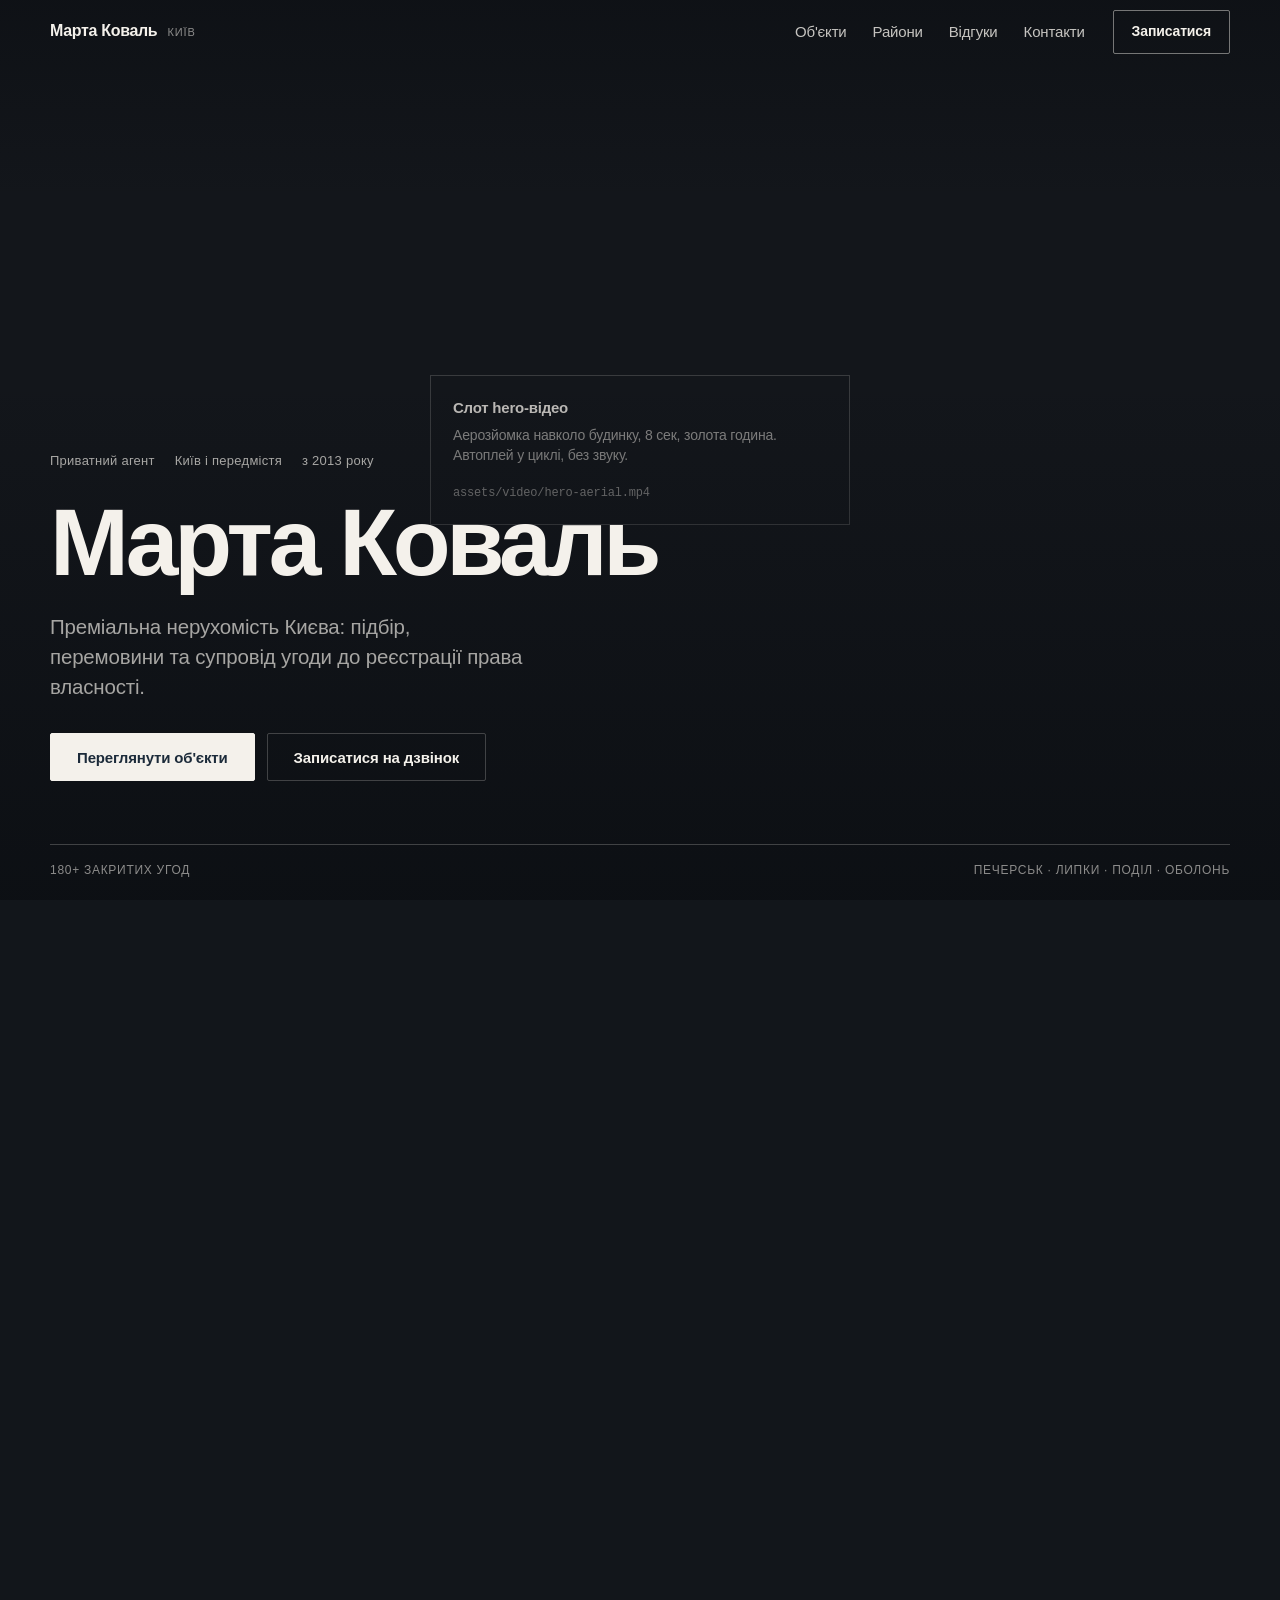
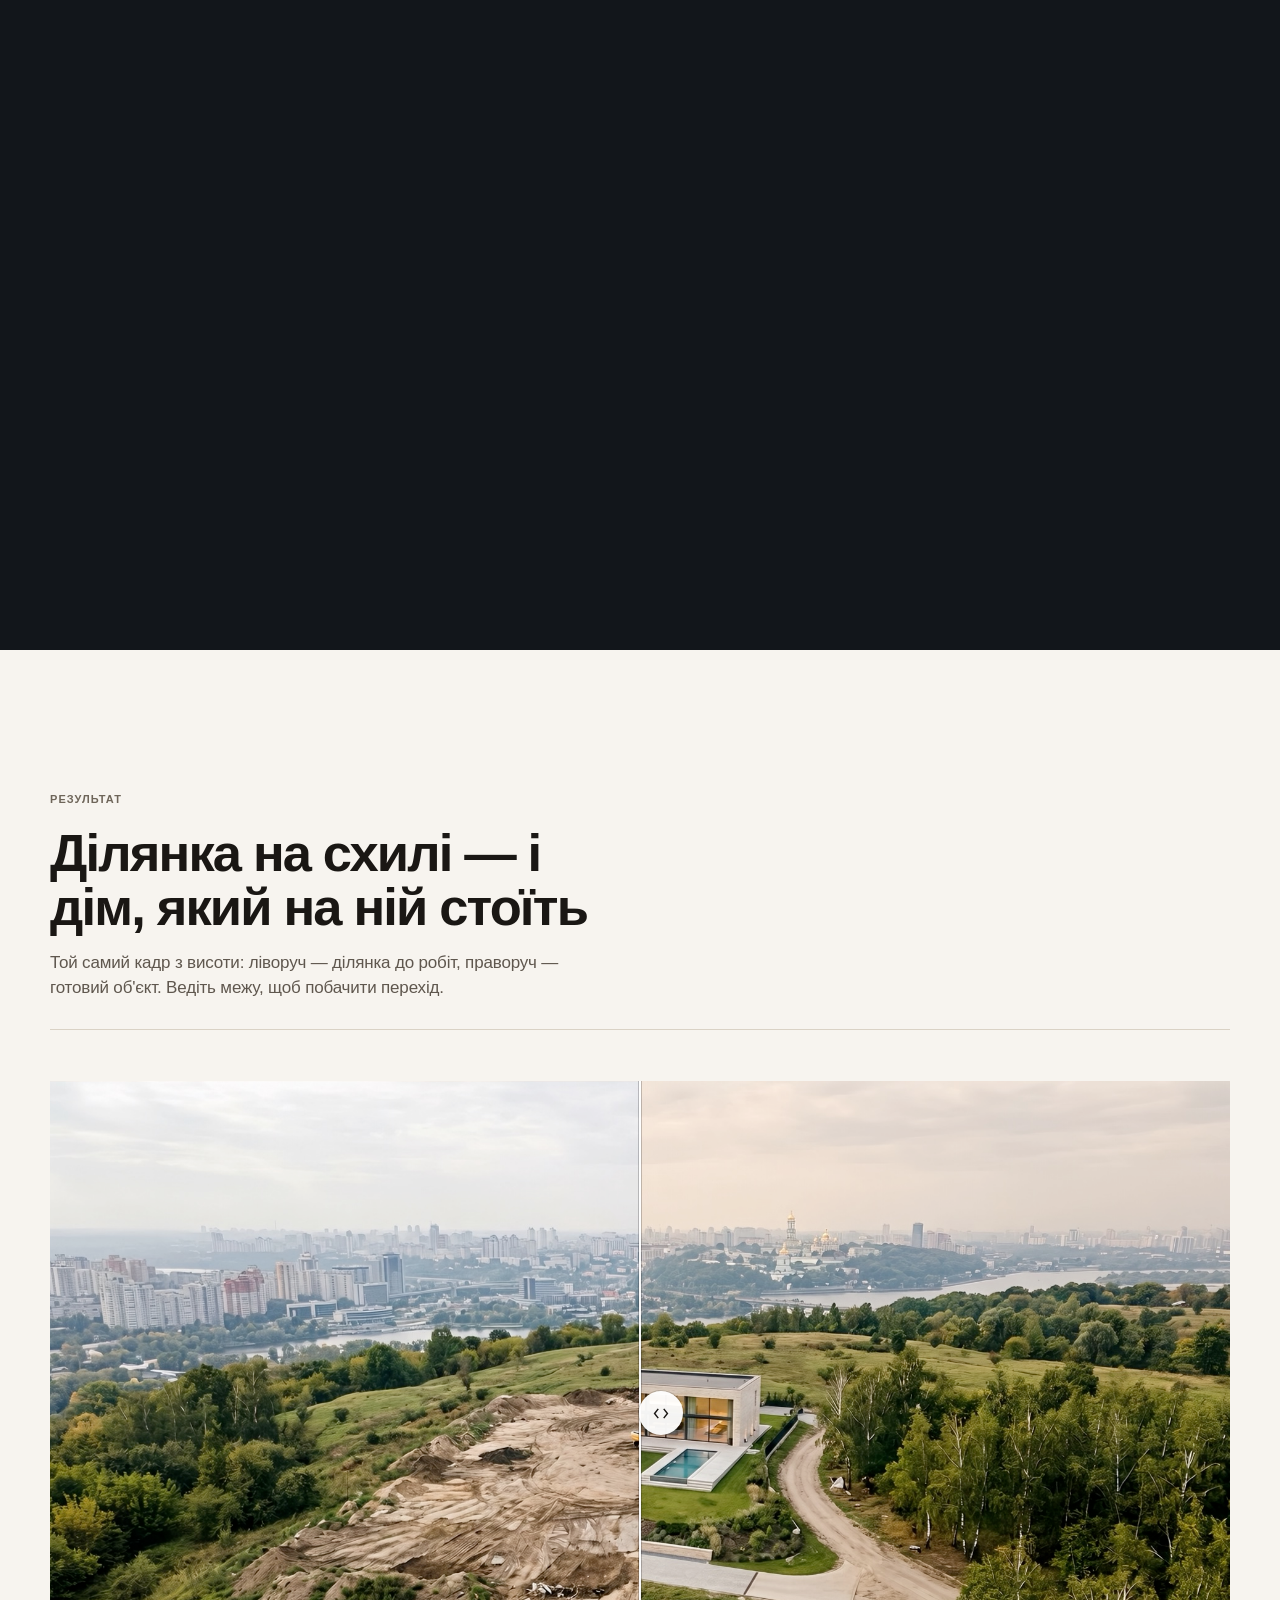
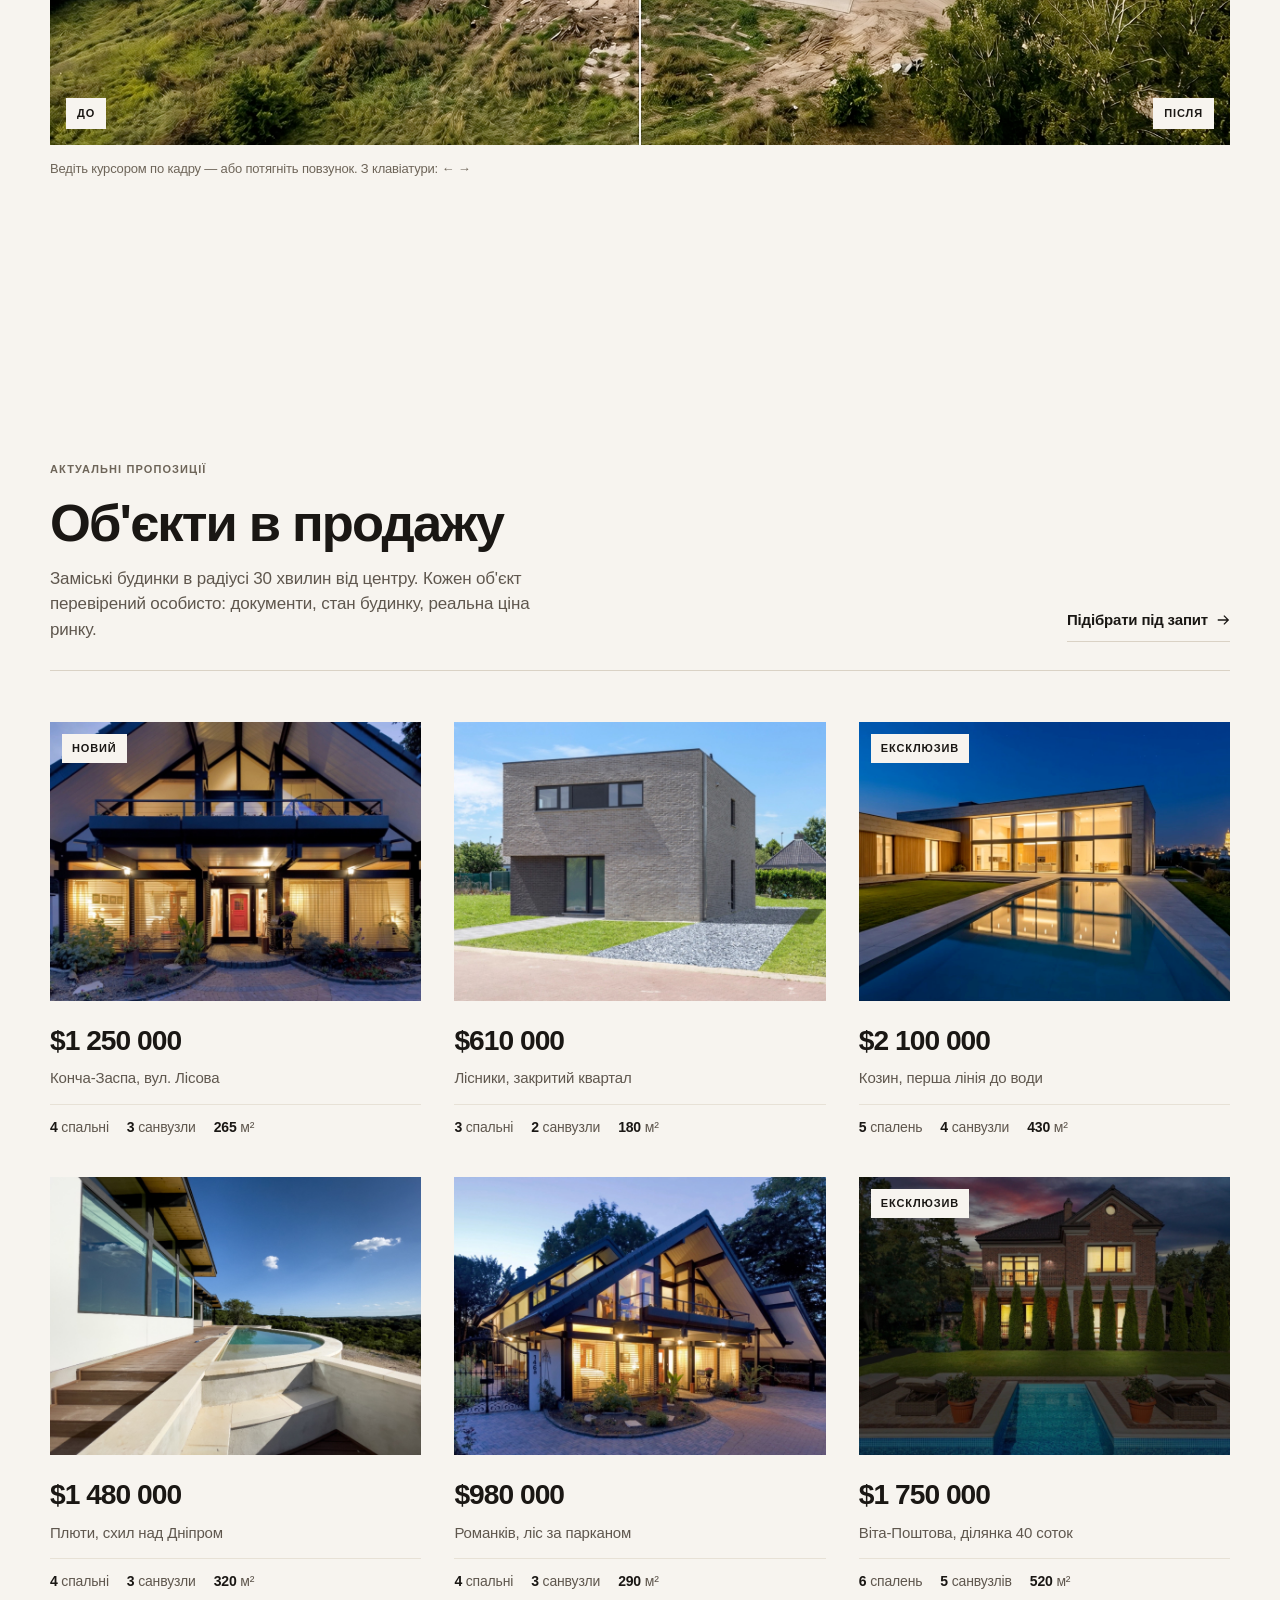
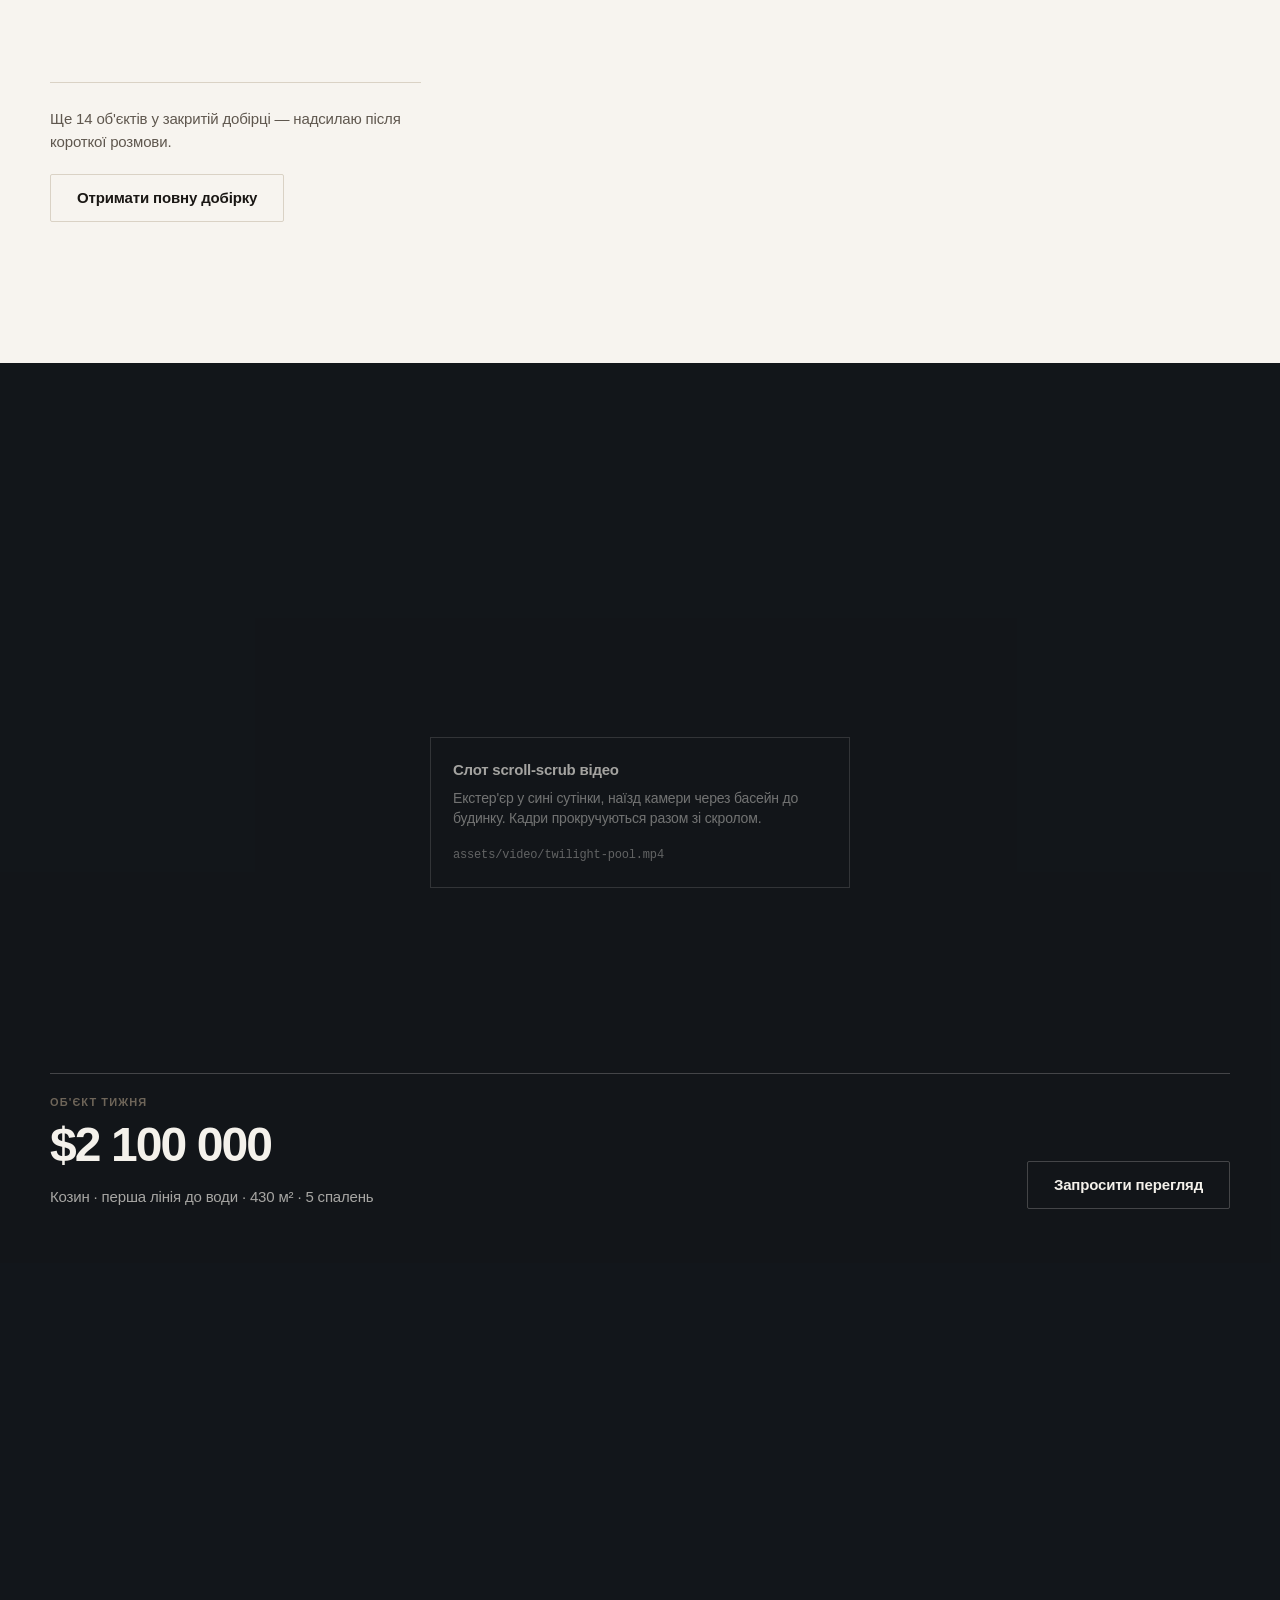
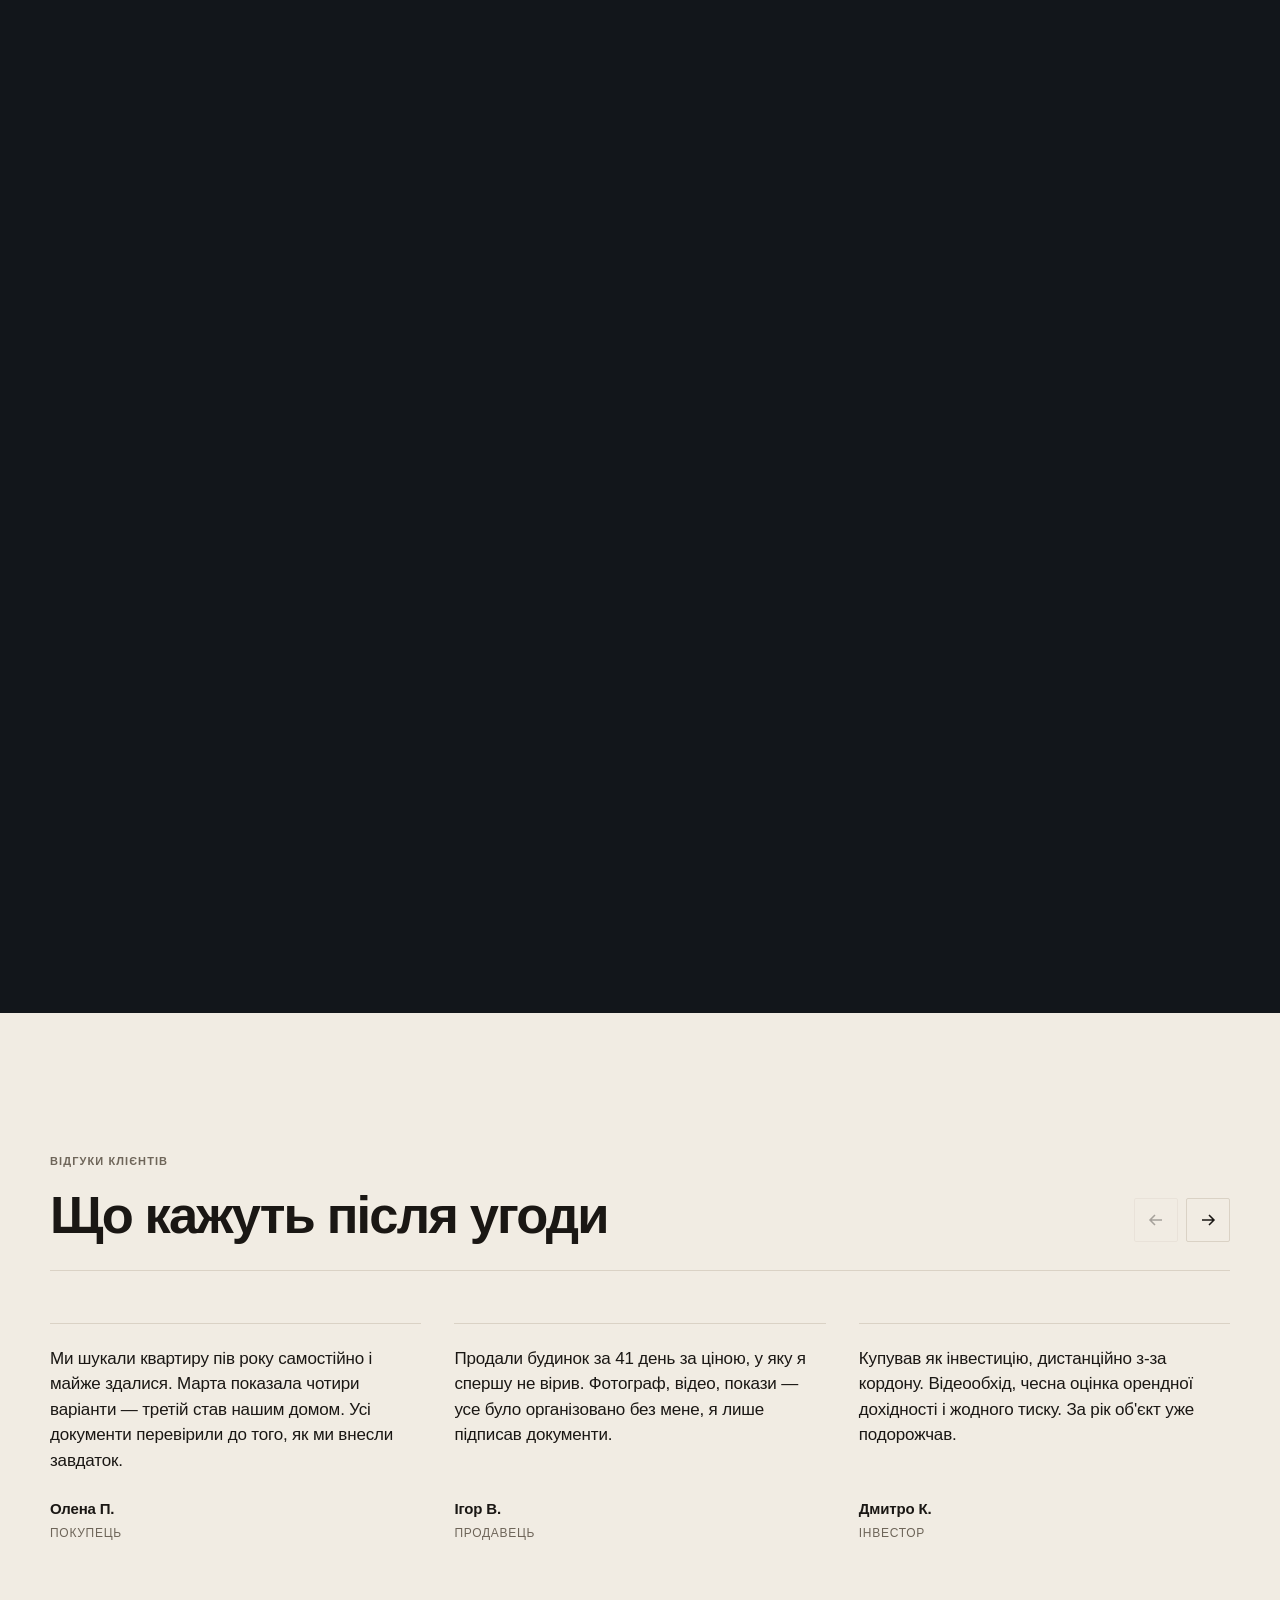
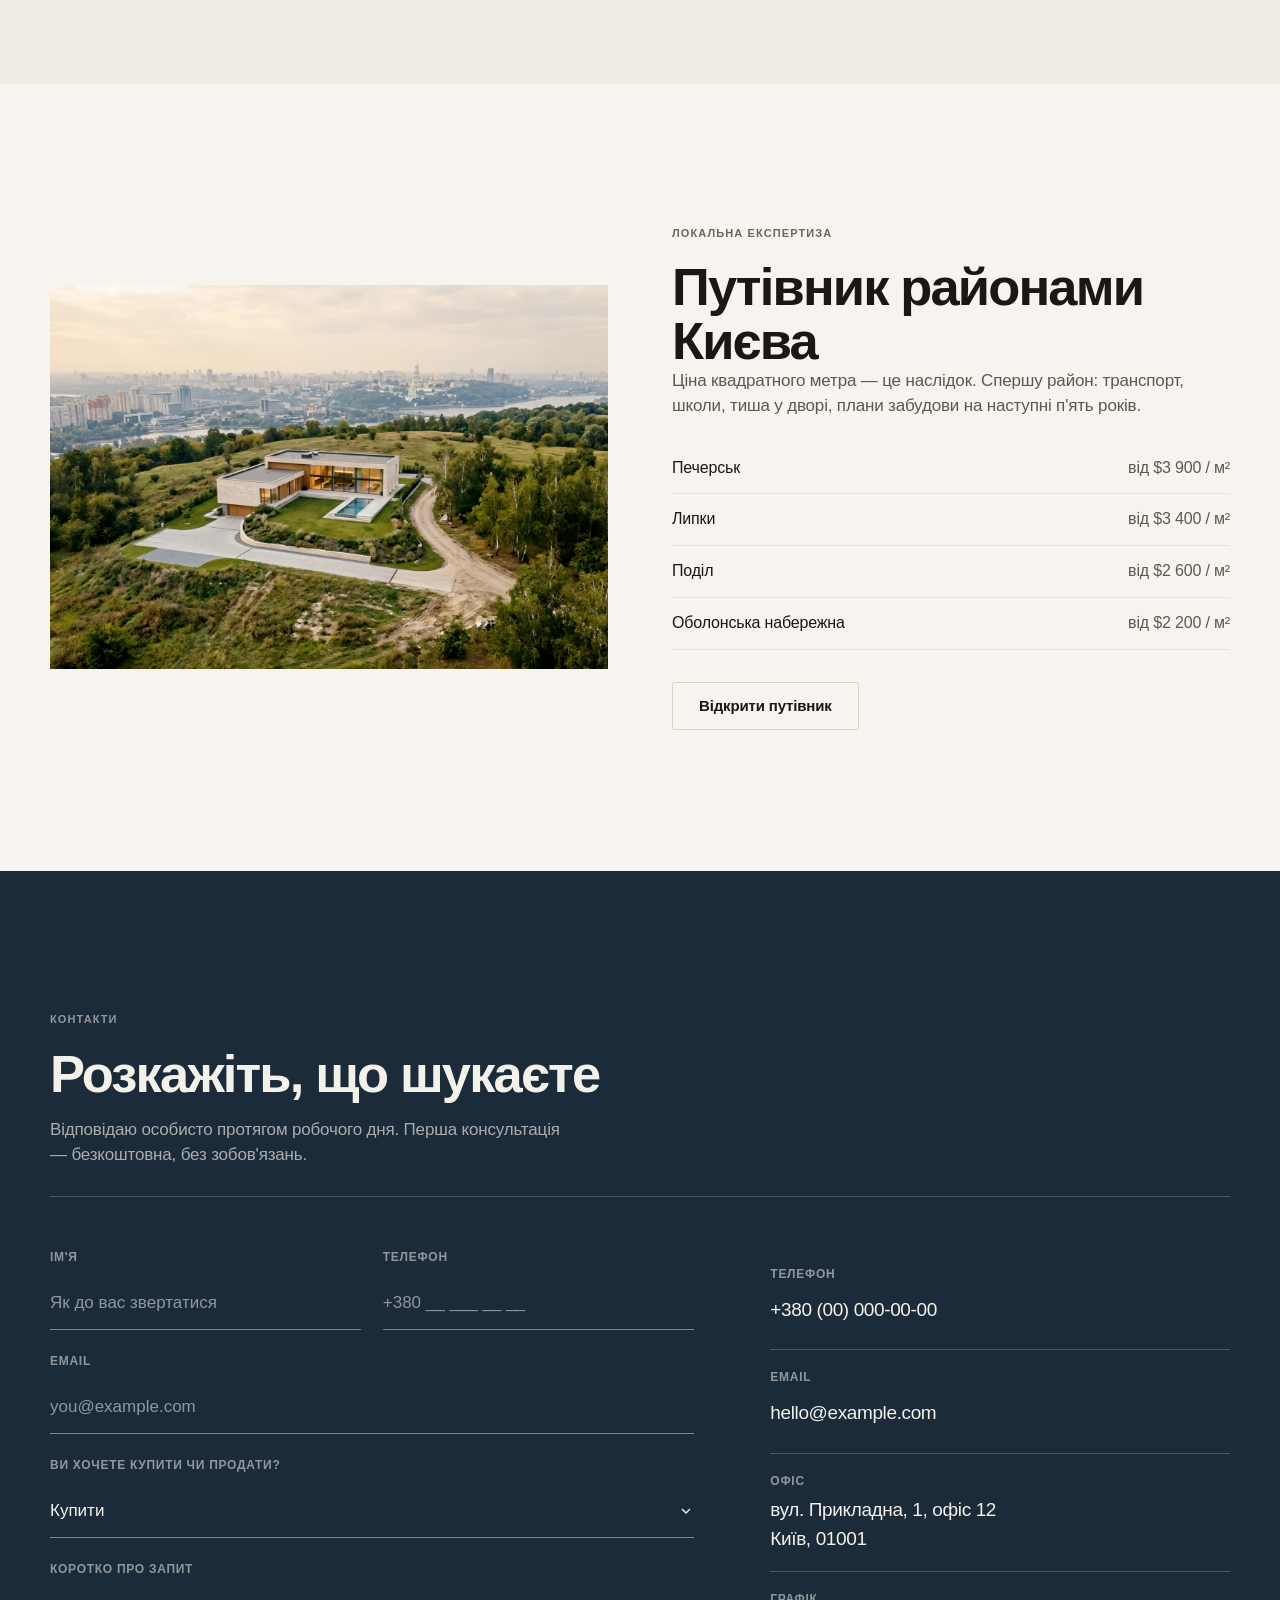
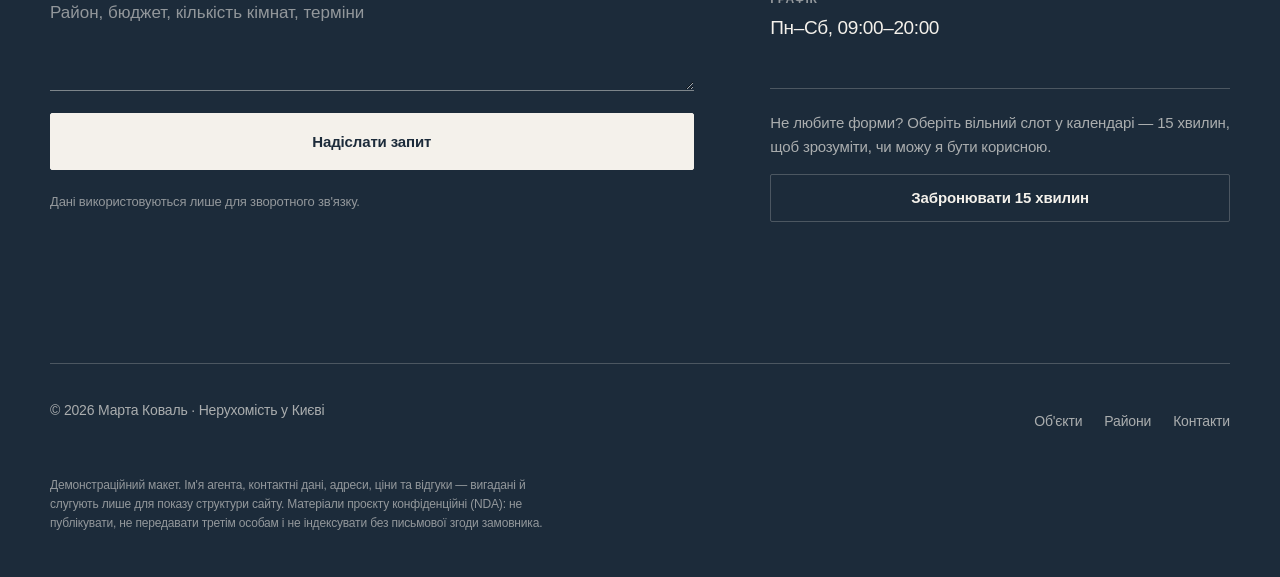
==== index.html @ c495acb0 "Сайт агента нерухомості: статика за плейбуком, українською - hero і секція об'єктів у режимі scroll " ====
<!DOCTYPE html>
<html lang="uk">
<head>
<meta charset="utf-8">
<meta name="viewport" content="width=device-width,initial-scale=1">
<!-- NDA: макет закритий від індексації до релізу -->
<meta name="robots" content="noindex,nofollow">
<title>Марта Коваль — преміальна нерухомість у Києві</title>
<meta name="description" content="Персональний агент з преміальної нерухомості в Києві: підбір квартир і будинків, супровід угоди під ключ, продаж об'єктів за ринковою ціною. Безкоштовна 15-хвилинна консультація.">
<meta property="og:title" content="Марта Коваль — преміальна нерухомість у Києві">
<meta property="og:description" content="Підбір, продаж і супровід угод з преміальною нерухомістю в Києві.">
<meta property="og:type" content="website">
<link rel="icon" href="data:image/svg+xml,%3Csvg xmlns='http://www.w3.org/2000/svg' viewBox='0 0 32 32'%3E%3Crect width='32' height='32' fill='%231C2B3A'/%3E%3Cpath d='M7 17.5 16 9l9 8.5V24h-6v-5h-6v5H7z' fill='%23F7F4EF'/%3E%3C/svg%3E">
<link rel="stylesheet" href="css/style.css?v=7">
</head>
<body>

<!-- ================= НАВІГАЦІЯ ================= -->
<header class="nav" id="nav">
  <div class="nav__inner">
    <a class="nav__brand" href="#top">Марта Коваль <span>Київ</span></a>
    <nav aria-label="Основна навігація">
      <ul class="nav__links">
        <li><a href="#listings">Об'єкти</a></li>
        <li><a href="neighborhoods.html">Райони</a></li>
        <li><a href="#testimonials">Відгуки</a></li>
        <li><a href="#contact">Контакти</a></li>
      </ul>
    </nav>
    <a class="btn" href="#contact">Записатися</a>
    <button class="nav__burger" id="burger" aria-label="Відкрити меню" aria-expanded="false">
      <svg viewBox="0 0 24 24" aria-hidden="true"><path d="M3 7h18M3 12h18M3 17h18"/></svg>
    </button>
  </div>
</header>

<!-- ================= HERO ================= -->
<section class="hero scrub" id="top" data-scrub style="height:250vh">
 <div class="hero__sticky">
  <div class="hero__media" data-video-slot>
    <video muted playsinline preload="auto" data-scrub-video poster="assets/img/hero-poster.jpg">
      <source src="assets/video/hero-aerial.mp4" type="video/mp4">
    </video>
    <!-- заглушка зникає автоматично, щойно з'явиться файл відео -->
    <div class="media-slot media-slot--dark" data-slot-fallback>
      <div class="media-slot__label">
        <b>Слот hero-відео</b>
        <p>Аерозйомка навколо будинку, 8 сек, золота година. Автоплей у циклі, без звуку.</p>
        <code>assets/video/hero-aerial.mp4</code>
      </div>
    </div>
  </div>
  <div class="hero__scrim"></div>

  <div class="hero__inner">
    <p class="hero__meta reveal"><span>Приватний агент</span><span>Київ і передмістя</span><span>з 2013 року</span></p>
    <h1 class="reveal" data-d="1">Марта Коваль</h1>
    <p class="hero__tagline reveal" data-d="2">Преміальна нерухомість Києва: підбір, перемовини та супровід угоди до реєстрації права власності.</p>
    <div class="hero__cta reveal" data-d="3">
      <a class="btn btn--light" href="#listings">Переглянути об'єкти</a>
      <a class="btn btn--onDark" href="#contact">Записатися на дзвінок</a>
    </div>
  </div>
  <div class="hero__rule"><span>180+ закритих угод</span><span>Печерськ · Липки · Поділ · Оболонь</span></div>
  <div class="scrub__progress" data-scrub-progress></div>
 </div>
</section>

<!-- ================= ДО / ПІСЛЯ (wipe) ================= -->
<section class="section" id="result">
  <div class="wrap">
    <div class="head">
      <div class="head__text">
        <p class="label reveal">Результат</p>
        <h2 class="reveal" data-d="1">Ділянка на схилі — і дім, який на ній стоїть</h2>
        <p class="lead reveal" data-d="2">Той самий кадр з висоти: ліворуч — ділянка до робіт, праворуч — готовий об'єкт. Ведіть межу, щоб побачити перехід.</p>
      </div>
    </div>

    <figure class="wipe reveal" data-wipe>
      <img class="wipe__img" src="assets/img/plot-after.jpg" alt="Готовий будинок з басейном на тій самій ділянці">
      <div class="wipe__before">
        <img class="wipe__img" src="assets/img/plot-before.jpg" alt="Ділянка на схилі до початку будівництва: зрізаний ґрунт і техніка">
      </div>
      <div class="wipe__handle" data-wipe-handle role="slider" tabindex="0"
           aria-label="Порівняння: ділянка до будівництва і готовий будинок"
           aria-valuemin="0" aria-valuemax="100" aria-valuenow="50" aria-valuetext="50% — половина кадру «до»">
        <span class="wipe__grip" aria-hidden="true">
          <svg viewBox="0 0 24 16" aria-hidden="true"><path d="M9 3 5 8l4 5M15 3l4 5-4 5"/></svg>
        </span>
      </div>
      <figcaption class="wipe__tags">
        <span class="wipe__tag">До</span>
        <span class="wipe__tag">Після</span>
      </figcaption>
    </figure>
    <p class="wipe__hint reveal">Ведіть курсором по кадру — або потягніть повзунок. З клавіатури: ← →</p>
  </div>
</section>

<!-- ================= ОБ'ЄКТИ ================= -->
<section class="section" id="listings">
  <div class="wrap">
    <div class="head">
      <div class="head__text">
        <p class="label reveal">Актуальні пропозиції</p>
        <h2 class="reveal" data-d="1">Об'єкти в продажу</h2>
        <p class="lead reveal" data-d="2">Заміські будинки в радіусі 30 хвилин від центру. Кожен об'єкт перевірений особисто: документи, стан будинку, реальна ціна ринку.</p>
      </div>
      <a class="link reveal" data-d="3" href="#contact">Підібрати під запит
        <svg viewBox="0 0 16 16" aria-hidden="true"><path d="M2 8h12M9 3l5 5-5 5"/></svg>
      </a>
    </div>

    <div class="listings">
      <article class="listing reveal">
        <div class="listing__media ph" data-ph="Фото об'єкта">
          <span class="listing__tag">Новий</span>
          <img src="assets/img/listing-1.jpg" alt="Каркасний будинок із панорамним склінням у Кончі-Заспі" loading="lazy">
        </div>
        <p class="listing__price num">$1 250 000</p>
        <p class="listing__addr">Конча-Заспа, вул. Лісова</p>
        <p class="listing__specs num"><span><b>4</b> спальні</span><span><b>3</b> санвузли</span><span><b>265</b> м²</span></p>
      </article>

      <article class="listing reveal" data-d="1">
        <div class="listing__media ph" data-ph="Фото об'єкта">
          
          <img src="assets/img/listing-2.jpg" alt="Мінімалістичний цегляний будинок у Лісниках" loading="lazy">
        </div>
        <p class="listing__price num">$610 000</p>
        <p class="listing__addr">Лісники, закритий квартал</p>
        <p class="listing__specs num"><span><b>3</b> спальні</span><span><b>2</b> санвузли</span><span><b>180</b> м²</span></p>
      </article>

      <article class="listing reveal" data-d="2">
        <div class="listing__media ph" data-ph="Фото об'єкта">
          <span class="listing__tag">Ексклюзив</span>
          <img src="assets/img/listing-3.jpg" alt="Будинок з басейном у сині сутінки, Козин" loading="lazy">
        </div>
        <p class="listing__price num">$2 100 000</p>
        <p class="listing__addr">Козин, перша лінія до води</p>
        <p class="listing__specs num"><span><b>5</b> спалень</span><span><b>4</b> санвузли</span><span><b>430</b> м²</span></p>
      </article>

      <article class="listing reveal">
        <div class="listing__media ph" data-ph="Фото об'єкта">
          
          <img src="assets/img/listing-4.jpg" alt="Тераса з басейном і видом на долину, Плюти" loading="lazy">
        </div>
        <p class="listing__price num">$1 480 000</p>
        <p class="listing__addr">Плюти, схил над Дніпром</p>
        <p class="listing__specs num"><span><b>4</b> спальні</span><span><b>3</b> санвузли</span><span><b>320</b> м²</span></p>
      </article>

      <article class="listing reveal" data-d="1">
        <div class="listing__media ph" data-ph="Фото об'єкта">
          
          <img src="assets/img/listing-5.jpg" alt="Будинок із скляним фронтоном увечері, Романків" loading="lazy">
        </div>
        <p class="listing__price num">$980 000</p>
        <p class="listing__addr">Романків, ліс за парканом</p>
        <p class="listing__specs num"><span><b>4</b> спальні</span><span><b>3</b> санвузли</span><span><b>290</b> м²</span></p>
      </article>

      <article class="listing reveal" data-d="2">
        <div class="listing__media ph" data-ph="Фото об'єкта">
          <span class="listing__tag">Ексклюзив</span>
          <img src="assets/img/listing-6.jpg" alt="Цегляний будинок з басейном у сутінках, Віта-Поштова" loading="lazy">
        </div>
        <p class="listing__price num">$1 750 000</p>
        <p class="listing__addr">Віта-Поштова, ділянка 40 соток</p>
        <p class="listing__specs num"><span><b>6</b> спалень</span><span><b>5</b> санвузлів</span><span><b>520</b> м²</span></p>
      </article>

    <div class="listings__foot reveal">
      <p>Ще 14 об'єктів у закритій добірці — надсилаю після короткої розмови.</p>
      <a class="btn btn--outline" href="#contact">Отримати повну добірку</a>
    </div>
  </div>
</section>

<!-- ================= SCROLL SCRUB: ОБ'ЄКТ ================= -->
<section class="scrub" data-scrub style="height:250vh" aria-label="Об'єкт тижня">
  <div class="scrub__sticky">
    <div data-video-slot style="position:absolute;inset:0">
      <video muted playsinline preload="auto" data-scrub-video>
        <source src="assets/video/twilight-pool.mp4" type="video/mp4">
      </video>
      <div class="media-slot media-slot--dark" data-slot-fallback>
        <div class="media-slot__label">
          <b>Слот scroll-scrub відео</b>
          <p>Екстер'єр у сині сутінки, наїзд камери через басейн до будинку. Кадри прокручуються разом зі скролом.</p>
          <code>assets/video/twilight-pool.mp4</code>
        </div>
      </div>
    </div>
    <div class="scrub__scrim"></div>
    <div class="scrub__caption">
      <div class="scrub__caption-inner">
        <div>
          <p class="label" style="margin-bottom:10px">Об'єкт тижня</p>
          <p class="scrub__price num">$2 100 000</p>
          <p class="scrub__addr num">Козин · перша лінія до води · 430 м² · 5 спалень</p>
        </div>
        <a class="btn btn--onDark" href="#contact">Запросити перегляд</a>
      </div>
    </div>
    <div class="scrub__progress" data-scrub-progress></div>
  </div>
</section>

<!-- ================= ВІДГУКИ ================= -->
<section class="section section--alt" id="testimonials">
  <div class="wrap">
    <div class="head">
      <div class="head__text">
        <p class="label reveal">Відгуки клієнтів</p>
        <h2 class="reveal" data-d="1">Що кажуть після угоди</h2>
      </div>
      <div class="tst__nav reveal" data-d="2">
        <button class="arrow" data-tst="prev" aria-label="Попередні відгуки">
          <svg viewBox="0 0 16 16" aria-hidden="true"><path d="M14 8H2M7 3 2 8l5 5"/></svg>
        </button>
        <button class="arrow" data-tst="next" aria-label="Наступні відгуки">
          <svg viewBox="0 0 16 16" aria-hidden="true"><path d="M2 8h12M9 3l5 5-5 5"/></svg>
        </button>
      </div>
    </div>

    <div class="tst__track" id="tstTrack">
      <article class="tst__card">
        <p class="tst__text">Ми шукали квартиру пів року самостійно і майже здалися. Марта показала чотири варіанти — третій став нашим домом. Усі документи перевірили до того, як ми внесли завдаток.</p>
        <p class="tst__who"><b>Олена П.</b><span>Покупець</span></p>
      </article>
      <article class="tst__card">
        <p class="tst__text">Продали будинок за 41 день за ціною, у яку я спершу не вірив. Фотограф, відео, покази — усе було організовано без мене, я лише підписав документи.</p>
        <p class="tst__who"><b>Ігор В.</b><span>Продавець</span></p>
      </article>
      <article class="tst__card">
        <p class="tst__text">Купував як інвестицію, дистанційно з-за кордону. Відеообхід, чесна оцінка орендної дохідності і жодного тиску. За рік об'єкт уже подорожчав.</p>
        <p class="tst__who"><b>Дмитро К.</b><span>Інвестор</span></p>
      </article>
      <article class="tst__card">
        <p class="tst__text">Найцінніше — це відмови. Нас двічі відмовляли від об'єктів, на яких можна було заробити комісію. Саме тому ми привели батьків і двох друзів.</p>
        <p class="tst__who"><b>Софія та Андрій Р.</b><span>Покупці</span></p>
      </article>
      <article class="tst__card">
        <p class="tst__text">Складна угода з іпотекою і трьома власниками. Кожен крок пояснювали людською мовою, а не юридичною. Закрилися без жодного перенесення дати.</p>
        <p class="tst__who"><b>Наталія Б.</b><span>Покупець</span></p>
      </article>
    </div>
  </div>
</section>

<!-- ================= РАЙОНИ ================= -->
<section class="section" id="neighborhoods">
  <div class="wrap">
    <div class="band">
      <div class="band__media ph reveal" data-ph="Аерофото району">
        <img src="assets/img/neighborhoods.jpg" alt="Райони Києва з висоти" loading="lazy">
      </div>
      <div>
        <p class="label reveal">Локальна експертиза</p>
        <h2 class="reveal" data-d="1">Путівник районами Києва</h2>
        <p class="lead reveal" data-d="2">Ціна квадратного метра — це наслідок. Спершу район: транспорт, школи, тиша у дворі, плани забудови на наступні п'ять років.</p>
        <ul class="areas num reveal" data-d="3">
          <li>Печерськ <span>від $3 900 / м²</span></li>
          <li>Липки <span>від $3 400 / м²</span></li>
          <li>Поділ <span>від $2 600 / м²</span></li>
          <li>Оболонська набережна <span>від $2 200 / м²</span></li>
        </ul>
        <a class="btn btn--outline reveal" href="neighborhoods.html">Відкрити путівник</a>
      </div>
    </div>
  </div>
</section>

<!-- ================= КОНТАКТИ ================= -->
<section class="section section--dark" id="contact">
  <div class="wrap">
    <div class="head">
      <div class="head__text">
        <p class="label reveal">Контакти</p>
        <h2 class="reveal" data-d="1">Розкажіть, що шукаєте</h2>
        <p class="lead reveal" data-d="2">Відповідаю особисто протягом робочого дня. Перша консультація — безкоштовна, без зобов'язань.</p>
      </div>
    </div>

    <div class="contact">
      <form class="form reveal" id="contactForm" novalidate>
        <div class="form__row">
          <div class="field">
            <label for="name">Ім'я</label>
            <input id="name" name="name" type="text" autocomplete="name" placeholder="Як до вас звертатися" required>
          </div>
          <div class="field">
            <label for="phone">Телефон</label>
            <input id="phone" name="phone" type="tel" inputmode="tel" autocomplete="tel" placeholder="+380 __ ___ __ __" required>
          </div>
        </div>
        <div class="field">
          <label for="email">Email</label>
          <input id="email" name="email" type="email" inputmode="email" autocomplete="email" placeholder="you@example.com" required>
        </div>
        <div class="field">
          <label for="intent">Ви хочете купити чи продати?</label>
          <select id="intent" name="intent">
            <option>Купити</option>
            <option>Продати</option>
            <option>Орендувати</option>
            <option>Інвестувати</option>
            <option>Поки що просто консультація</option>
          </select>
        </div>
        <div class="field">
          <label for="msg">Коротко про запит</label>
          <textarea id="msg" name="msg" placeholder="Район, бюджет, кількість кімнат, терміни"></textarea>
        </div>
        <button class="btn btn--light btn--wide" type="submit">Надіслати запит</button>
        <p class="form__note">Дані використовуються лише для зворотного зв'язку.</p>
        <p class="form__ok" id="formOk" role="status">Дякую, запит отримано. Зв'яжуся з вами найближчим часом.</p>
      </form>

      <div class="reveal" data-d="1">
        <dl class="details">
          <div class="detail"><dt>Телефон</dt><dd class="num"><a href="tel:+380000000000">+380 (00) 000-00-00</a></dd></div>
          <div class="detail"><dt>Email</dt><dd><a href="mailto:hello@example.com">hello@example.com</a></dd></div>
          <div class="detail"><dt>Офіс</dt><dd>вул. Прикладна, 1, офіс 12<br>Київ, 01001</dd></div>
          <div class="detail"><dt>Графік</dt><dd class="num">Пн–Сб, 09:00–20:00</dd></div>
        </dl>
        <div class="booking">
          <p>Не любите форми? Оберіть вільний слот у календарі — 15 хвилин, щоб зрозуміти, чи можу я бути корисною.</p>
          <a class="btn btn--onDark btn--wide" href="#" data-calendly>Забронювати 15 хвилин</a>
        </div>
      </div>
    </div>
  </div>
</section>

<!-- ================= ФУТЕР ================= -->
<footer class="footer">
  <div class="wrap">
    <div class="footer__top">
      <p class="num" style="margin:0">© <span id="year">2026</span> Марта Коваль · Нерухомість у Києві</p>
      <nav aria-label="Футер">
        <a href="#listings">Об'єкти</a>
        <a href="neighborhoods.html">Райони</a>
          <a href="#contact">Контакти</a>
      </nav>
    </div>
    <p class="footer__nda">Демонстраційний макет. Ім'я агента, контактні дані, адреси, ціни та відгуки — вигадані й слугують лише для показу структури сайту. Матеріали проєкту конфіденційні (NDA): не публікувати, не передавати третім особам і не індексувати без письмової згоди замовника.</p>
  </div>
</footer>

<script src="js/main.js?v=7"></script>
</body>
</html>
---- css/style.css ----
/* ============================================================
   Real Estate — редакційний мінімалізм
   Системна типографіка Apple (SF), пласкі поверхні,
   волосяні лінії замість карток-із-тінями.
   ============================================================ */

:root{
  /* поверхні */
  --bg:#F7F4EF;
  --bg-alt:#F1ECE3;
  --ink:#1A1714;
  --ink-2:#5F574E;
  --ink-3:#6E6559;
  --accent:#1C2B3A;
  --line:#DAD2C5;
  --line-soft:#E7E1D6;
  --on-dark:#F4F1EB;
  --on-dark-2:rgba(244,241,235,.66);
  --on-dark-3:rgba(244,241,235,.55);
  --line-dark:rgba(244,241,235,.22);
  --line-field:rgba(244,241,235,.45);

  /* типографіка — системні шрифти iOS/macOS */
  --sans:-apple-system,BlinkMacSystemFont,"SF Pro Display","SF Pro Text","Helvetica Neue",Helvetica,Arial,sans-serif;
  --mono:ui-monospace,SFMono-Regular,"SF Mono",Menlo,monospace;

  /* ритм */
  --gutter:24px;
  --wrap:1180px;
  --nav-h:64px;
  --sp-section:clamp(88px,11vw,144px);
  --ease:cubic-bezier(.2,.6,.2,1);
}

*,*::before,*::after{box-sizing:border-box}
html{-webkit-text-size-adjust:100%}
body{
  margin:0;
  background:var(--bg);
  color:var(--ink);
  font-family:var(--sans);
  font-size:17px;
  line-height:1.55;
  letter-spacing:-.01em;
  -webkit-font-smoothing:antialiased;
  overflow-x:hidden;
}
img{max-width:100%;display:block}
a{color:inherit;text-decoration:none}
button{font:inherit;color:inherit}
:focus-visible{outline:2px solid currentColor;outline-offset:3px}

h1,h2,h3,h4{margin:0;font-weight:640;letter-spacing:-.035em;line-height:1.03}
h1{font-size:clamp(44px,7.4vw,104px);letter-spacing:-.045em;line-height:.98}
h2{font-size:clamp(30px,4.1vw,54px)}
h3{font-size:clamp(19px,1.6vw,22px);letter-spacing:-.02em;line-height:1.25}
h4{font-size:16px;letter-spacing:-.015em}
p{margin:0 0 16px}
p:last-child{margin-bottom:0}

.wrap{width:min(100% - var(--gutter)*2,var(--wrap));margin-inline:auto}
.section{padding:var(--sp-section) 0}
.section--alt{background:var(--bg-alt)}
.section--dark{background:var(--accent);color:var(--on-dark)}

.label{
  font-size:11px;font-weight:600;letter-spacing:.1em;text-transform:uppercase;
  color:var(--ink-3);margin:0 0 18px;
}
.section--dark .label,.on-dark .label{color:var(--on-dark-3)}
.lead{font-size:clamp(17px,1.3vw,19px);line-height:1.5;color:var(--ink-2);max-width:56ch}
.section--dark .lead{color:var(--on-dark-2)}
.num{font-variant-numeric:tabular-nums}

/* шапка секції: заголовок ліворуч, дія праворуч, знизу волосяна лінія */
.head{
  display:flex;justify-content:space-between;align-items:flex-end;gap:32px;flex-wrap:wrap;
  padding-bottom:28px;border-bottom:1px solid var(--line);
  margin-bottom:clamp(36px,4vw,56px);
}
.section--dark .head{border-color:var(--line-dark)}
.head__text{max-width:60ch}
.head h2 + .lead{margin-top:16px}

/* ---------- дії ---------- */
.btn{
  --btn-fg:var(--bg);--btn-bg:var(--ink);--btn-line:var(--ink);
  display:inline-flex;align-items:center;justify-content:center;gap:8px;
  min-height:48px;padding:0 26px;border-radius:2px;
  border:1px solid var(--btn-line);background:var(--btn-bg);color:var(--btn-fg);
  font-size:15px;font-weight:550;letter-spacing:-.01em;cursor:pointer;
  transition:background .2s var(--ease),color .2s var(--ease),border-color .2s var(--ease);
}
.btn:hover{--btn-bg:var(--accent);--btn-line:var(--accent)}
.btn--outline{--btn-bg:transparent;--btn-fg:var(--ink);--btn-line:var(--line)}
.btn--outline:hover{--btn-bg:transparent;--btn-fg:var(--ink);--btn-line:var(--ink)}
.btn--light{--btn-bg:var(--on-dark);--btn-fg:var(--accent);--btn-line:var(--on-dark)}
.btn--light:hover{--btn-bg:#fff;--btn-fg:var(--accent);--btn-line:#fff}
.btn--onDark{--btn-bg:transparent;--btn-fg:var(--on-dark);--btn-line:var(--line-dark)}
.btn--onDark:hover{--btn-bg:transparent;--btn-fg:var(--on-dark);--btn-line:var(--on-dark)}
.btn--wide{width:100%}

/* текстове посилання зі стрілкою */
.link{
  display:inline-flex;align-items:center;gap:8px;min-height:44px;
  font-size:15px;font-weight:550;
  border-bottom:1px solid var(--line);transition:border-color .2s var(--ease)
}
.link:hover{border-color:currentColor}
.link svg{width:14px;height:14px;stroke:currentColor;fill:none;stroke-width:1.5;transition:transform .2s var(--ease)}
.link:hover svg{transform:translateX(3px)}

/* ---------- навігація ---------- */
.nav{
  position:fixed;inset:0 0 auto 0;min-height:var(--nav-h);z-index:100;display:flex;align-items:center;
  color:var(--on-dark);transition:background .25s var(--ease),color .25s var(--ease),border-color .25s var(--ease);
  border-bottom:1px solid transparent;
}
.nav__inner{width:min(100% - var(--gutter)*2,var(--wrap));margin-inline:auto;display:flex;align-items:center;gap:28px}
.nav__brand{font-size:16px;font-weight:600;letter-spacing:-.02em;margin-right:auto;display:flex;align-items:baseline;gap:10px;min-height:44px;align-content:center;flex-wrap:wrap}
.nav__brand span{font-size:11px;font-weight:500;letter-spacing:.08em;text-transform:uppercase;opacity:.55}
.nav__links{display:flex;align-items:center;gap:26px;list-style:none;margin:0;padding:0;font-size:15px}
.nav__links a{display:inline-flex;align-items:center;min-height:44px;opacity:.8;transition:opacity .2s}
.nav__links a:hover,.nav__links a[aria-current]{opacity:1}
.nav .btn{min-height:44px;padding:0 18px;font-size:14px}
/* поверх відео кнопка — контурна, на світлій шапці — заливка */
.nav:not(.is-solid) .btn{--btn-bg:transparent;--btn-fg:var(--on-dark);--btn-line:rgba(244,241,235,.45)}
.nav:not(.is-solid) .btn:hover{--btn-bg:var(--on-dark);--btn-fg:var(--accent);--btn-line:var(--on-dark)}
.nav.is-solid{background:var(--bg);color:var(--ink);border-color:var(--line)}
.nav__burger{
  display:none;width:44px;height:44px;align-items:center;justify-content:center;
  background:none;border:0;cursor:pointer;margin-right:-10px;
}
.nav__burger svg{width:20px;height:20px;stroke:currentColor;stroke-width:1.5;fill:none}

/* ---------- hero ---------- */
.hero{position:relative;color:var(--on-dark);background:#12161B}
/* hero — scroll scrub: секція висока, вміст «прилипає» на висоту екрана */
.hero__sticky{
  position:sticky;top:0;height:100svh;overflow:hidden;
  display:flex;flex-direction:column;justify-content:flex-end;
}
.hero__media{position:absolute;inset:0;z-index:0}
.hero__media video{width:100%;height:100%;object-fit:cover}
.hero__scrim{
  position:absolute;inset:0;z-index:1;
  background:
    linear-gradient(180deg,rgba(10,13,17,.5) 0,rgba(10,13,17,0) 22%,rgba(10,13,17,0) 42%,rgba(10,13,17,.72) 100%),
    rgba(10,13,17,.22);
}
.hero__inner{position:relative;z-index:2;width:min(100% - var(--gutter)*2,var(--wrap));margin-inline:auto;padding-bottom:clamp(40px,7vh,72px)}
.hero h1{max-width:12ch}
.hero__meta{
  display:flex;flex-wrap:wrap;gap:8px 20px;font-size:13px;font-weight:500;letter-spacing:.02em;
  color:var(--on-dark-2);margin-bottom:24px;
}
.hero__tagline{font-size:clamp(17px,1.6vw,21px);line-height:1.45;color:var(--on-dark-2);max-width:42ch;margin:24px 0 32px}
.hero__cta{display:flex;gap:12px;flex-wrap:wrap}
.hero__rule{
  position:relative;z-index:2;width:min(100% - var(--gutter)*2,var(--wrap));margin:0 auto;
  padding:16px 0 20px;border-top:1px solid var(--line-dark);
  display:flex;justify-content:space-between;gap:16px;
  font-size:12px;letter-spacing:.06em;text-transform:uppercase;color:var(--on-dark-3);
}

/* ---------- слоти медіа (пласкі, без градієнтів) ---------- */
.media-slot{
  position:relative;width:100%;height:100%;
  background:var(--bg-alt);display:grid;place-items:center;padding:24px;
}
.media-slot--dark{background:#161A1F}
.media-slot__label{max-width:420px;text-align:left;border:1px solid var(--line);padding:20px 22px}
.media-slot--dark .media-slot__label{border-color:var(--line-dark)}
.media-slot__label b{display:block;font-size:15px;font-weight:600;letter-spacing:-.015em;margin-bottom:6px}
.media-slot__label p{font-size:14px;line-height:1.45;color:var(--ink-2);margin:0 0 12px}
.media-slot--dark .media-slot__label{color:var(--on-dark)}
.media-slot--dark .media-slot__label p{color:var(--on-dark-2)}
.media-slot__label code{font-family:var(--mono);font-size:12px;color:var(--ink-3)}
.media-slot--dark .media-slot__label code{color:var(--on-dark-3)}

.ph{position:relative;background:var(--bg-alt);overflow:hidden}
.section--alt .ph{background:#E7E1D6}
.ph::after{
  content:attr(data-ph);position:absolute;inset:0;display:grid;place-items:center;
  font-size:12px;letter-spacing:.06em;color:var(--ink-3);text-align:center;padding:16px;
}
.ph > img{position:relative;z-index:1;width:100%;height:100%;object-fit:cover}
.is-empty > img{display:none}

/* ---------- лістинги ---------- */
.listings{display:grid;grid-template-columns:repeat(3,1fr);gap:clamp(28px,3vw,44px) clamp(24px,2.6vw,36px)}
.listing{display:block}
.listing__media{aspect-ratio:4/3;overflow:hidden;margin-bottom:18px}
.listing__media .ph > img,.listing__media.ph > img{transition:transform .6s var(--ease)}
.listing:hover .ph > img{transform:scale(1.03)}
.listing__tag{
  position:absolute;z-index:2;top:12px;left:12px;background:var(--bg);color:var(--ink);
  font-size:11px;font-weight:600;letter-spacing:.08em;text-transform:uppercase;padding:6px 10px;
}
.listing__price{font-size:clamp(24px,2.2vw,30px);font-weight:640;letter-spacing:-.035em;margin-bottom:4px}
.listing__addr{font-size:15px;color:var(--ink-2);margin-bottom:14px}
.listing__specs{display:flex;gap:18px;padding-top:12px;border-top:1px solid var(--line-soft);font-size:14px;color:var(--ink-2)}
.listing__specs b{font-weight:550;color:var(--ink)}
.listings__foot{margin-top:clamp(36px,4vw,56px);padding-top:24px;border-top:1px solid var(--line);display:flex;justify-content:space-between;align-items:center;gap:20px;flex-wrap:wrap}
.listings__foot p{font-size:15px;color:var(--ink-2);margin:0}

/* ---------- до / після: інтерактивне порівняння ---------- */
.wipe{
  --w:50;                      /* 0…100 — позиція межі, ведеться курсором/пальцем */
  position:relative;margin:0;aspect-ratio:16/9;overflow:hidden;background:var(--bg-alt);
  cursor:ew-resize;touch-action:pan-y;user-select:none;-webkit-user-select:none;
}
.wipe__img{position:absolute;inset:0;width:100%;height:100%;object-fit:cover;display:block;pointer-events:none;-webkit-user-drag:none}
/* лівий бік — «до», правий — «після»: верхній шар обрізається справа */
.wipe__before{position:absolute;inset:0;clip-path:inset(0 calc(100% - var(--w)*1%) 0 0)}

.wipe__handle{
  position:absolute;top:0;bottom:0;left:calc(var(--w)*1%);width:2px;margin-left:-1px;z-index:3;
  background:rgba(255,255,255,.95);box-shadow:0 0 0 1px rgba(10,13,17,.22);
  display:grid;place-items:center;cursor:ew-resize;
}
.wipe__grip{
  width:44px;height:44px;border-radius:50%;
  background:rgba(255,255,255,.95);box-shadow:0 0 0 1px rgba(10,13,17,.16);
  display:grid;place-items:center;color:var(--ink);
  transition:transform .18s var(--ease);
}
.wipe__grip svg{width:22px;height:15px;stroke:currentColor;fill:none;stroke-width:1.6}
.wipe:hover .wipe__grip,.wipe.is-dragging .wipe__grip{transform:scale(1.06)}
.wipe__handle:focus-visible{outline:none}
.wipe__handle:focus-visible .wipe__grip{outline:2px solid var(--ink);outline-offset:3px}
.wipe.is-dragging{cursor:ew-resize}

.wipe__tags{display:contents}
.wipe__tag{
  position:absolute;bottom:16px;z-index:2;
  background:var(--bg);color:var(--ink);padding:7px 11px;
  font-size:11px;font-weight:600;letter-spacing:.08em;text-transform:uppercase;
  pointer-events:none;
}
.wipe__tag:first-child{left:16px}
.wipe__tag:last-child{right:16px}
.wipe__hint{margin:14px 0 0;font-size:13px;color:var(--ink-3)}

@media (max-width:640px){
  .wipe{aspect-ratio:4/3}
  .wipe__tag{bottom:12px;font-size:10px}
  .wipe__tag:first-child{left:12px}
  .wipe__tag:last-child{right:12px}
}
@media (hover:none){
  .wipe__hint{display:none}
}

/* ---------- scroll scrub ---------- */
.scrub{position:relative;background:#12161B}
.scrub__sticky{position:sticky;top:0;height:100svh;overflow:hidden}
.scrub__sticky video{width:100%;height:100%;object-fit:cover;display:block}
.scrub__scrim{position:absolute;inset:0;z-index:2;background:rgba(10,13,17,.34)}
.scrub__caption{
  position:absolute;z-index:3;left:0;right:0;bottom:0;color:var(--on-dark);
}
.scrub__caption-inner{
  width:min(100% - var(--gutter)*2,var(--wrap));margin-inline:auto;
  padding:20px 0 clamp(36px,6vh,64px);border-top:1px solid var(--line-dark);
  display:flex;justify-content:space-between;align-items:flex-end;gap:24px;flex-wrap:wrap;
}
.scrub__price{font-size:clamp(30px,4vw,48px);font-weight:640;letter-spacing:-.04em;line-height:1}
.scrub__addr{font-size:15px;color:var(--on-dark-2);margin-top:8px}
.scrub__progress{position:absolute;z-index:4;left:0;bottom:0;height:1px;background:var(--on-dark);width:0}

/* поетапні написи у скрабі */
.stage{
  position:absolute;z-index:3;inset:0;display:grid;align-content:center;
  opacity:0;transition:opacity .5s var(--ease);pointer-events:none;
}
.stage.is-on{opacity:1;pointer-events:auto}
.stage__inner{width:min(100% - var(--gutter)*2,var(--wrap));margin-inline:auto;color:var(--on-dark);max-width:1180px}
.stage h2{max-width:18ch}
.stage p{color:var(--on-dark-2);max-width:46ch;margin:16px 0 24px}

/* ---------- відгуки ---------- */
.tst__track{display:flex;gap:clamp(24px,2.6vw,36px);overflow-x:auto;scroll-snap-type:x mandatory;scrollbar-width:none}
.tst__track::-webkit-scrollbar{display:none}
.tst__card{
  flex:0 0 calc((100% - 2*clamp(24px,2.6vw,36px))/3);scroll-snap-align:start;
  border-top:1px solid var(--line);padding-top:22px;display:flex;flex-direction:column;
}
.tst__text{font-size:17px;line-height:1.5;color:var(--ink);flex:1;margin:0}
.tst__who{margin-top:24px;display:flex;flex-direction:column;gap:4px}
.tst__who b{font-size:15px;font-weight:550}
.tst__who span{font-size:12px;letter-spacing:.06em;text-transform:uppercase;color:var(--ink-3)}
.tst__nav{display:flex;gap:8px}
.arrow{
  width:44px;height:44px;border:1px solid var(--line);background:transparent;border-radius:2px;
  display:grid;place-items:center;cursor:pointer;transition:border-color .2s var(--ease),background .2s var(--ease),opacity .2s;
}
.arrow svg{width:16px;height:16px;stroke:currentColor;fill:none;stroke-width:1.5}
.arrow:hover{border-color:var(--ink)}
.arrow[disabled]{opacity:.35;cursor:default;border-color:var(--line)}

/* ---------- блок районів ---------- */
.band{display:grid;grid-template-columns:minmax(0,6fr) minmax(0,6fr);gap:clamp(32px,5vw,72px);align-items:center}
.band__media{aspect-ratio:16/11}
.areas{list-style:none;margin:24px 0 32px;padding:0}
.areas li{display:flex;justify-content:space-between;gap:20px;padding:13px 0;border-bottom:1px solid var(--line-soft);font-size:16px}
.areas span{color:var(--ink-2)}

/* ---------- контакти ---------- */
.contact{display:grid;grid-template-columns:minmax(0,7fr) minmax(0,5fr);gap:clamp(40px,6vw,88px)}
.form{display:grid;gap:22px}
.field{display:grid;gap:6px}
.field label{font-size:12px;font-weight:600;letter-spacing:.06em;text-transform:uppercase;color:var(--on-dark-3)}
.field input,.field select,.field textarea{
  width:100%;min-height:48px;padding:10px 0;border:0;border-bottom:1px solid var(--line-field);
  background:transparent;color:var(--on-dark);font:inherit;font-size:17px;border-radius:0;
  transition:border-color .2s var(--ease);
}
.field select{appearance:none;padding-right:24px;
  background-image:url("data:image/svg+xml,%3Csvg xmlns='http://www.w3.org/2000/svg' viewBox='0 0 16 16' fill='none' stroke='%23F4F1EB' stroke-width='1.4'%3E%3Cpath d='M4 6l4 4 4-4'/%3E%3C/svg%3E");
  background-repeat:no-repeat;background-position:right center;background-size:16px}
.field select option{color:var(--ink)}
.field textarea{min-height:96px;resize:vertical}
.field input::placeholder,.field textarea::placeholder{color:var(--on-dark-3)}
.field input:focus,.field select:focus,.field textarea:focus{outline:none;border-color:var(--on-dark)}
.field input:focus-visible,.field select:focus-visible,.field textarea:focus-visible{outline:2px solid var(--on-dark);outline-offset:4px}
.form__row{display:grid;grid-template-columns:1fr 1fr;gap:22px}
.form__note{font-size:13px;color:var(--on-dark-3);margin:0}
.form__ok{display:none;font-size:15px;padding:14px 0;border-top:1px solid var(--line-dark);color:var(--on-dark)}
.form__ok.is-visible{display:block}

.details{display:grid;gap:0;align-content:start}
.detail{display:grid;gap:4px;padding:18px 0;border-top:1px solid var(--line-dark)}
.detail:first-child{border-top:0;padding-top:0}
.detail dt{font-size:12px;font-weight:600;letter-spacing:.06em;text-transform:uppercase;color:var(--on-dark-3)}
.detail dd{margin:0;font-size:19px;letter-spacing:-.02em}
.detail dd a{display:inline-flex;align-items:center;min-height:44px}
.detail a:hover{border-bottom:1px solid currentColor}
.booking{margin-top:28px;padding-top:22px;border-top:1px solid var(--line-dark)}
.booking p{font-size:15px;color:var(--on-dark-2);margin-bottom:16px}

/* ---------- футер ---------- */
.footer{background:var(--accent);color:var(--on-dark-2);padding:0 0 44px;font-size:14px}
.footer__top{display:flex;justify-content:space-between;gap:24px;flex-wrap:wrap;padding-top:36px;border-top:1px solid var(--line-dark)}
.footer nav{display:flex;gap:22px;flex-wrap:wrap}
.footer nav a{display:inline-flex;align-items:center;min-height:44px}
.footer a:hover{color:var(--on-dark)}
.footer__nda{margin-top:32px;font-size:12px;line-height:1.6;color:var(--on-dark-3);max-width:78ch}

/* ---------- поява ---------- */
.wipe.reveal{transform:none}
.reveal{opacity:0;transform:translateY(12px);transition:opacity .5s var(--ease),transform .5s var(--ease)}
.reveal.is-in{opacity:1;transform:none}
.reveal[data-d="1"]{transition-delay:.06s}
.reveal[data-d="2"]{transition-delay:.12s}
.reveal[data-d="3"]{transition-delay:.18s}

/* ---------- сторінка районів ---------- */
.subhero{position:relative;min-height:62svh;display:flex;align-items:flex-end;color:var(--on-dark);overflow:hidden;background:#12161B}
.subhero__media{position:absolute;inset:0}
.subhero__scrim{position:absolute;inset:0;z-index:1;background:rgba(10,13,17,.46)}
.subhero__inner{position:relative;z-index:2;width:min(100% - var(--gutter)*2,var(--wrap));margin-inline:auto;padding-bottom:clamp(40px,6vh,72px)}
.subhero h1{max-width:14ch}
.subhero .lead{color:var(--on-dark-2);margin-top:20px}

.hoods{display:grid;grid-template-columns:repeat(3,1fr);gap:clamp(28px,3vw,44px) clamp(24px,2.6vw,36px)}
.hood__card{display:grid}
.hood__media{aspect-ratio:5/4;overflow:hidden;margin-bottom:18px}
.hood__media .ph > img,.hood__media.ph > img{transition:transform .6s var(--ease)}
.hood__card:hover .ph > img{transform:scale(1.03)}
.hood__card h3{margin-bottom:8px}
.hood__desc{font-size:15px;color:var(--ink-2);margin-bottom:14px}
.hood__price{display:flex;justify-content:space-between;align-items:baseline;gap:12px;margin:0;padding-top:12px;border-top:1px solid var(--line-soft);font-size:14px;color:var(--ink-2)}
.hood__price b{font-size:19px;font-weight:600;letter-spacing:-.02em;color:var(--ink)}
.hood__more{
  display:inline-flex;align-items:center;gap:8px;min-height:44px;
  background:none;border:0;padding:0;cursor:pointer;font-size:14px;font-weight:550;
  justify-self:start;transition:opacity .2s var(--ease);
}
.hood__more:hover{opacity:.65}
.hood__more svg{width:14px;height:14px;stroke:currentColor;fill:none;stroke-width:1.5;transition:transform .25s var(--ease)}
.hood.is-open .hood__more svg{transform:rotate(180deg)}

.hood__panel{grid-column:1/-1;display:none;border-top:1px solid var(--line);padding-top:32px}
.hood__panel.is-open{display:block}
.hood__cols{display:grid;grid-template-columns:repeat(3,1fr);gap:clamp(24px,3vw,48px);margin-bottom:32px}
.hood__cols h4{margin-bottom:12px}
.hood__cols ul{margin:0;padding:0;list-style:none}
.hood__cols li{font-size:15px;color:var(--ink-2);padding:7px 0;border-bottom:1px solid var(--line-soft)}
.walk{display:flex;align-items:baseline;gap:12px;margin-bottom:12px}
.walk b{font-size:28px;font-weight:640;letter-spacing:-.03em}
.walk i{flex:1;height:1px;background:var(--line);position:relative;font-style:normal}
.walk i::after{content:"";position:absolute;left:0;top:0;height:1px;background:var(--ink);width:var(--w,0%)}

/* ---------- адаптив ---------- */
@media (max-width:1024px){
  .listings,.hoods{grid-template-columns:repeat(2,1fr)}
  .tst__card{flex-basis:calc((100% - clamp(24px,2.6vw,36px))/2)}
  .band,.contact{grid-template-columns:1fr}
  .hood__cols{grid-template-columns:1fr 1fr}
}
@media (max-width:820px){
  .nav__links{display:none}
  .nav__burger{display:flex}
  .nav > .nav__inner > .btn{display:none}
  .nav.is-open{background:var(--bg);color:var(--ink);border-color:var(--line);flex-direction:column;align-items:stretch;padding-bottom:20px}
  .nav.is-open .nav__inner{flex-wrap:wrap;padding-top:10px}
  .nav.is-open .nav__links{display:flex;flex-direction:column;align-items:stretch;gap:0;width:100%;order:3}
  .nav.is-open .nav__links li{border-top:1px solid var(--line-soft)}
  .nav.is-open .nav__links a{min-height:52px;font-size:17px;width:100%}
  .nav.is-open > .nav__inner > .btn{display:inline-flex;order:4;width:100%;margin-top:14px}
}
@media (max-width:640px){
  :root{--gutter:20px}
  .listings,.hoods,.hood__cols,.form__row{grid-template-columns:1fr}
  .tst__card{flex-basis:86%}
  .hero__cta{display:grid;grid-template-columns:1fr}
  .head{align-items:flex-start}
}
@media (prefers-reduced-motion:reduce){
  *{animation-duration:.01ms !important;transition-duration:.01ms !important}
  .reveal{opacity:1;transform:none}
}
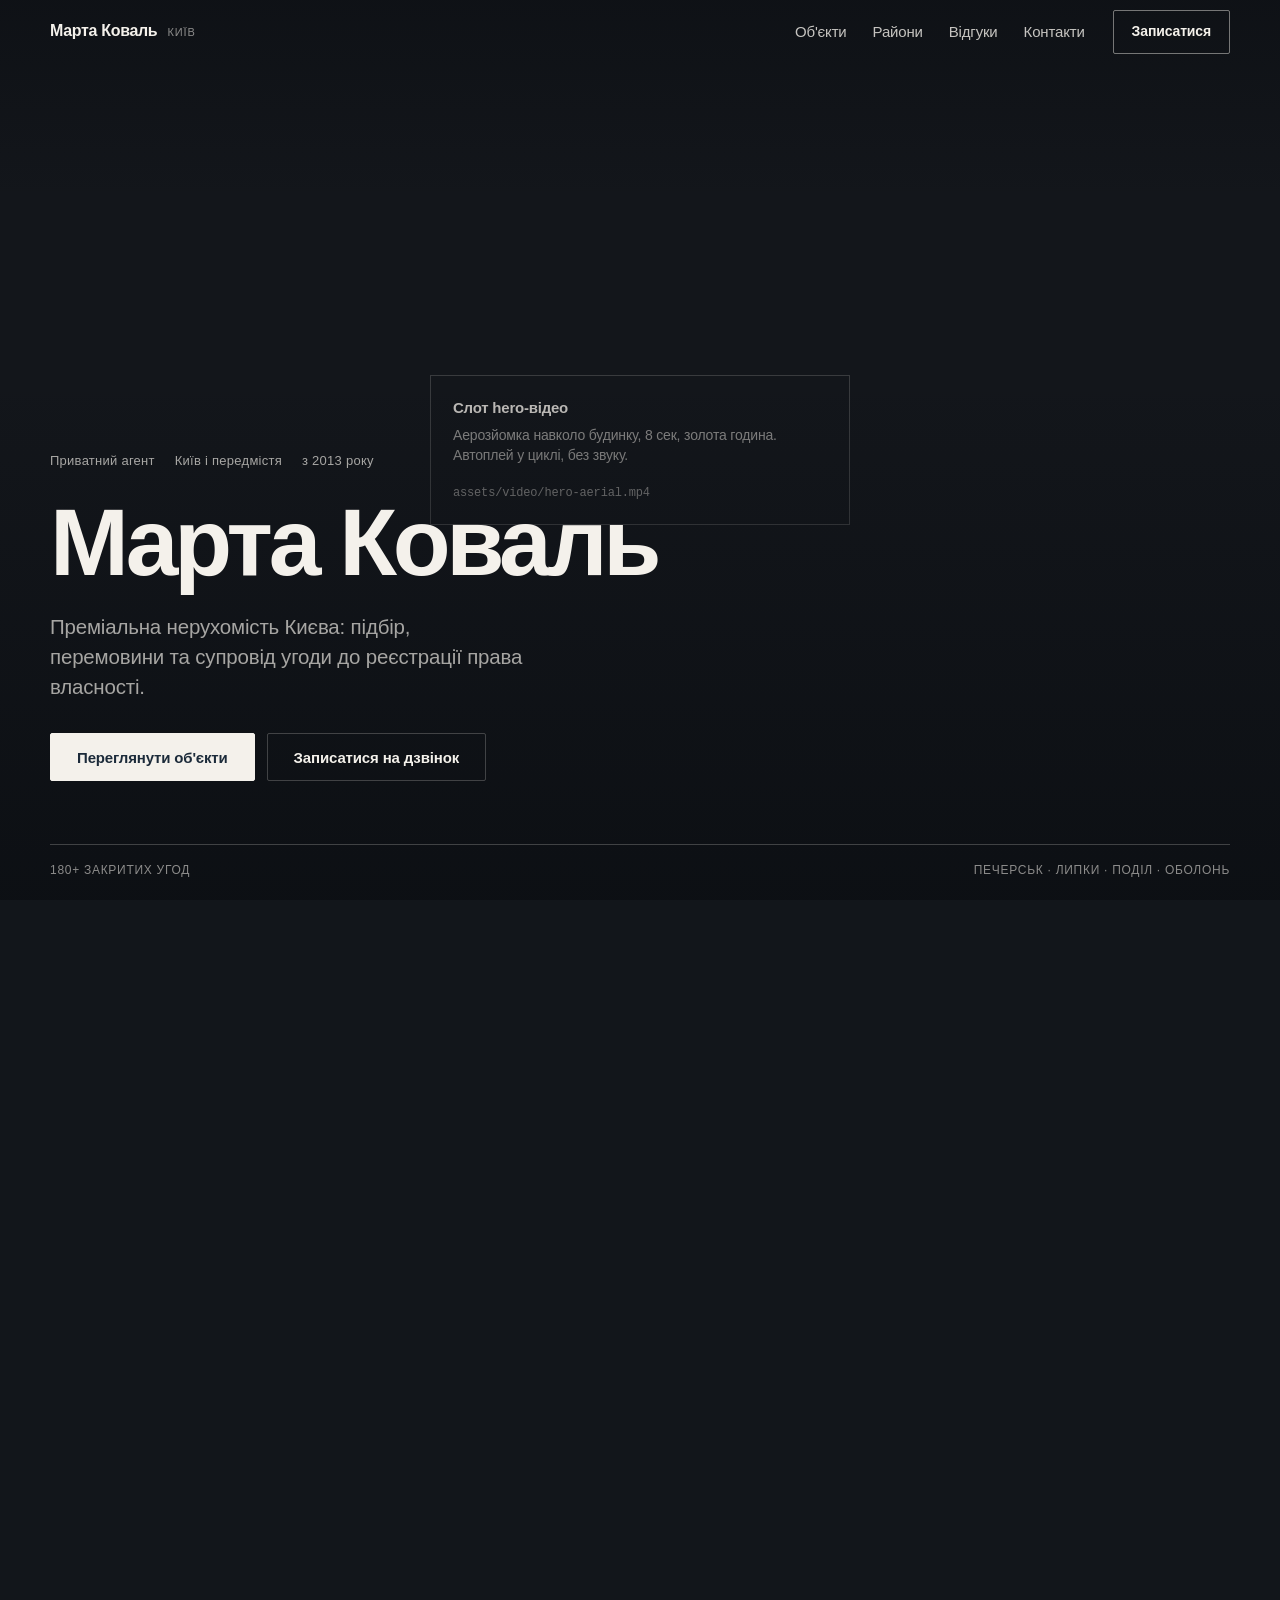
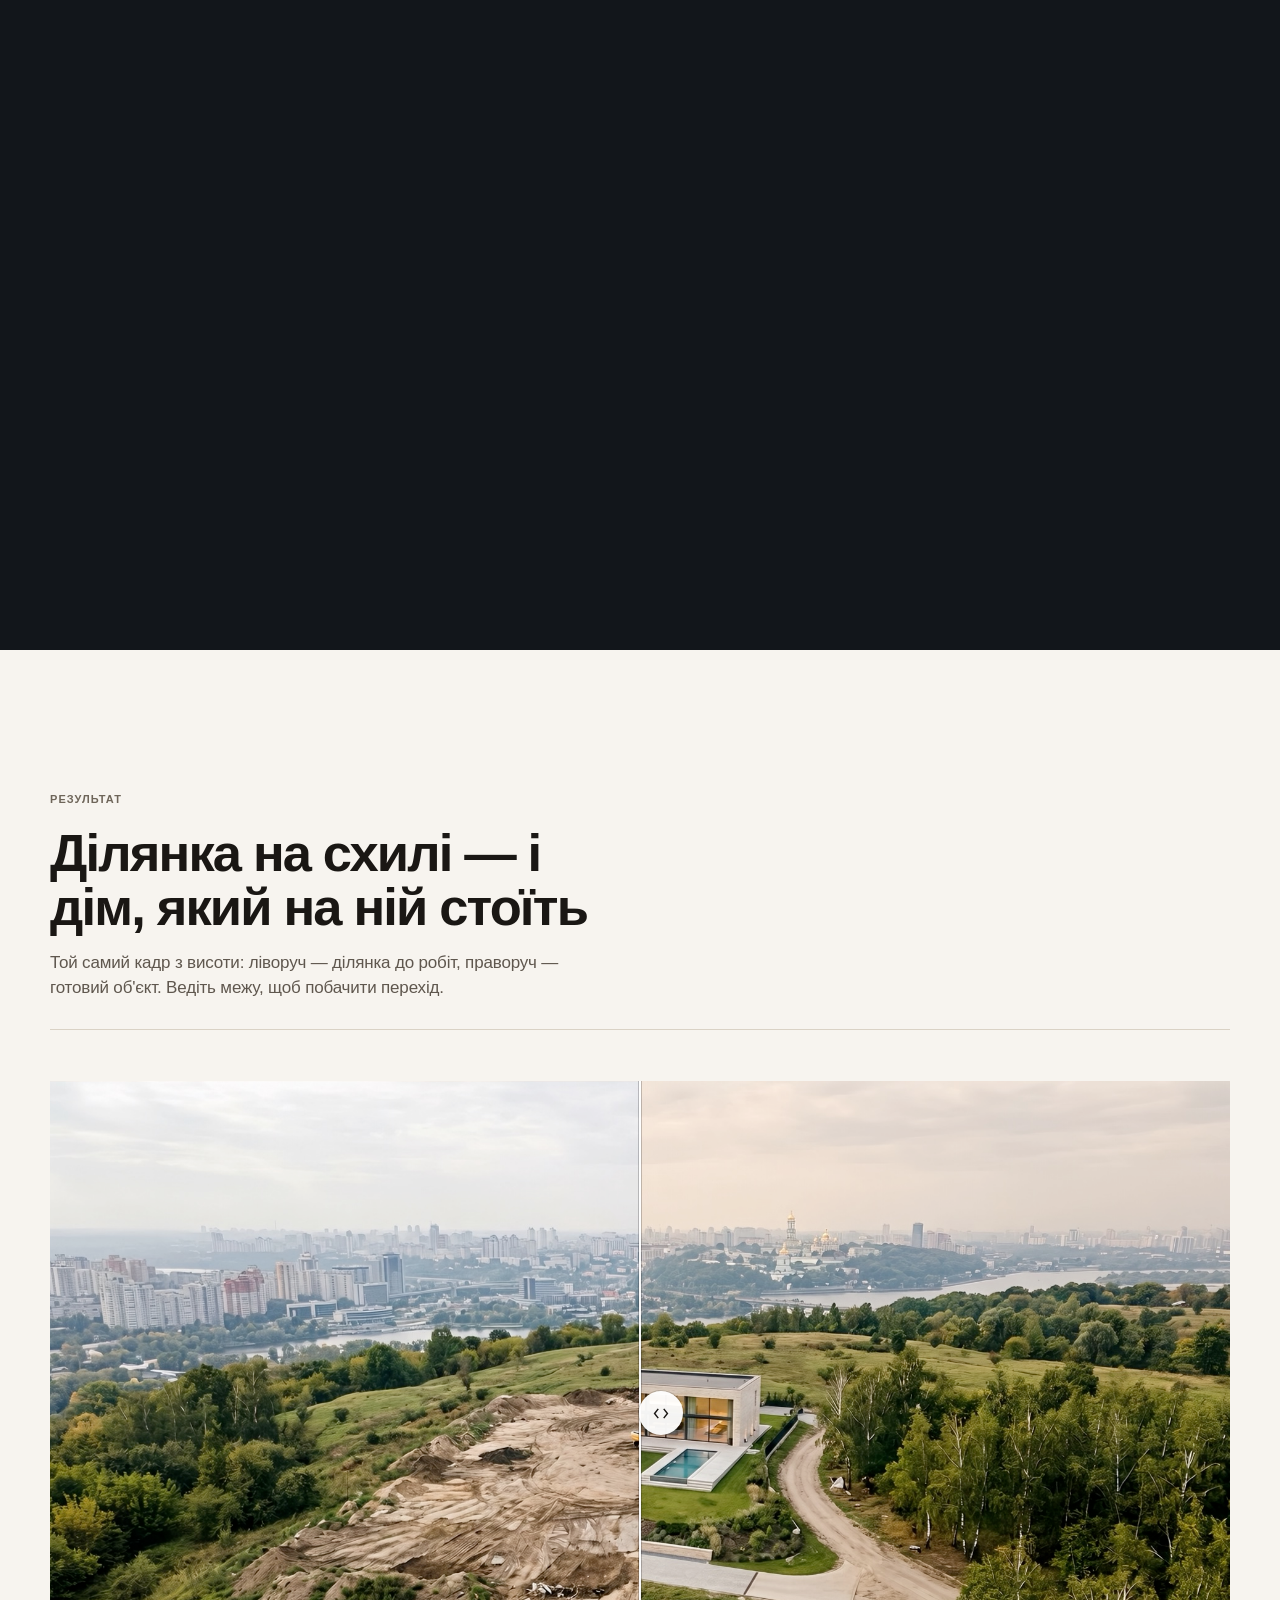
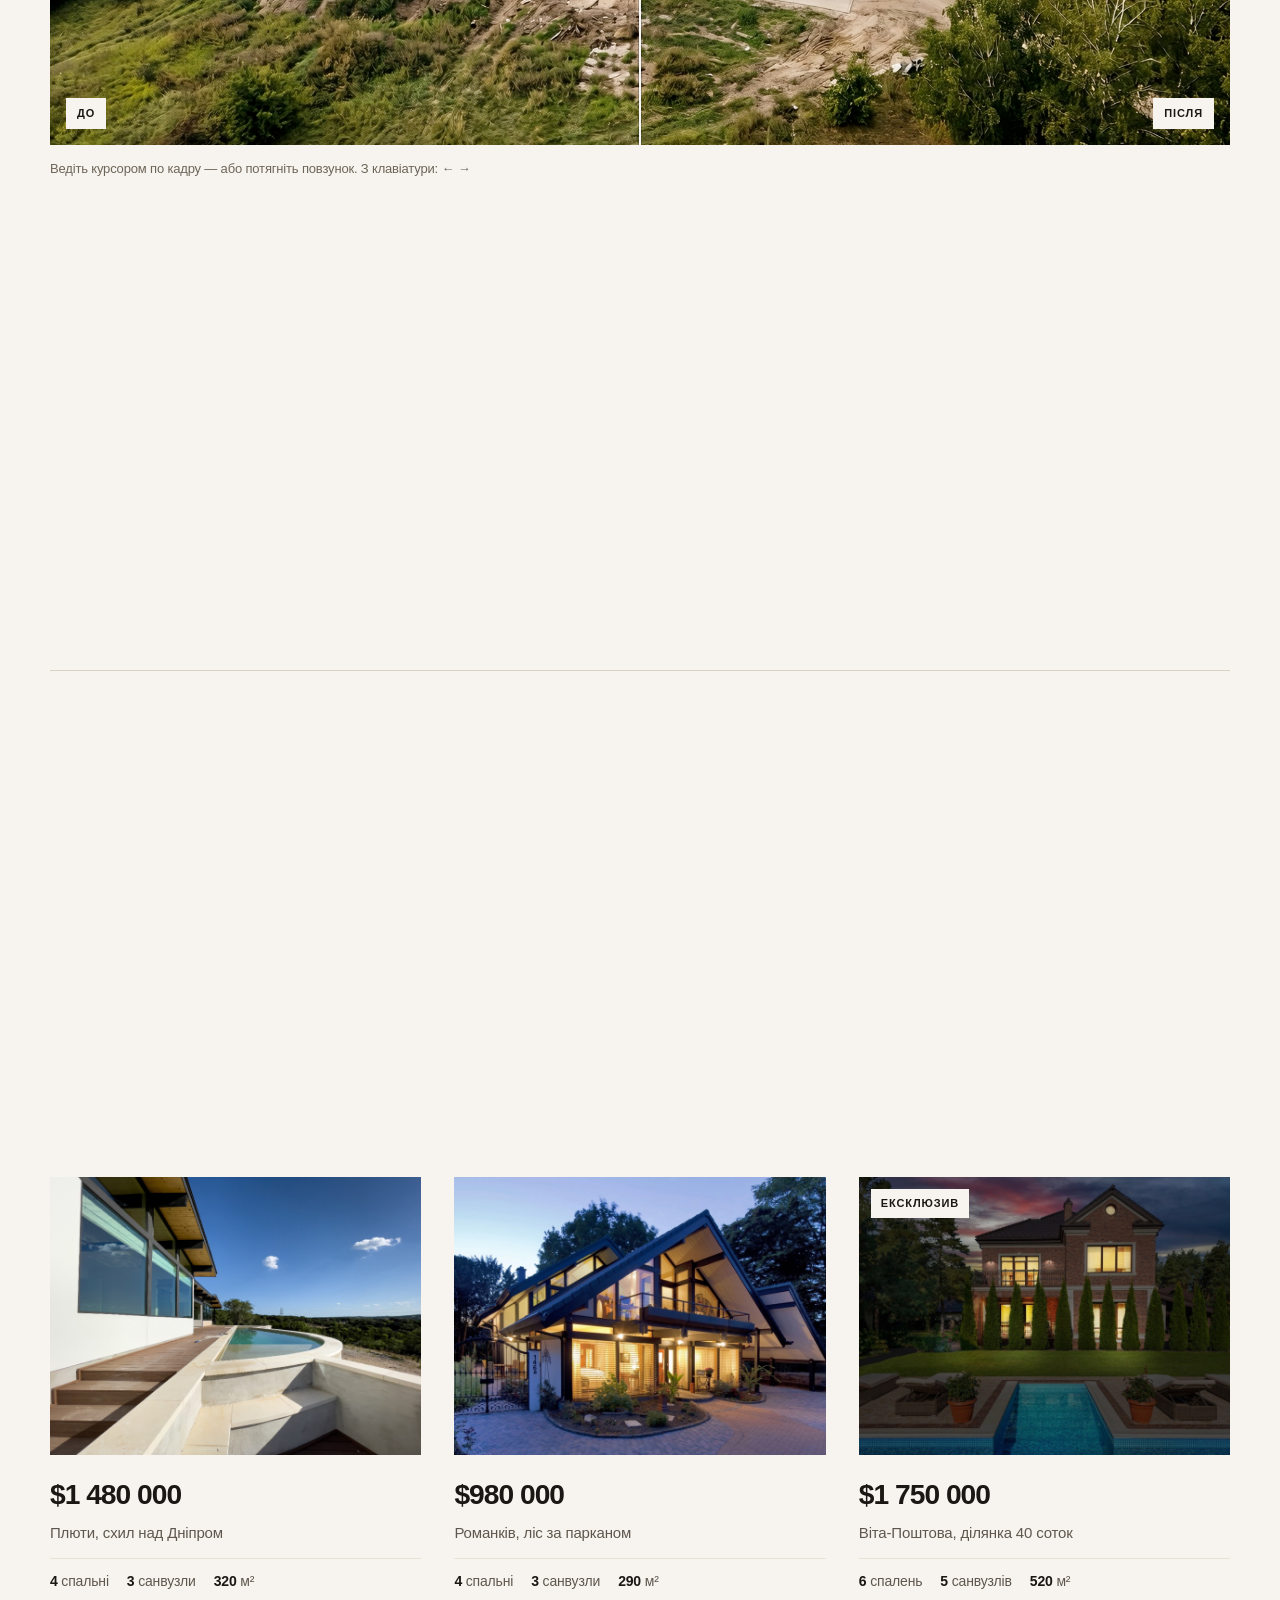
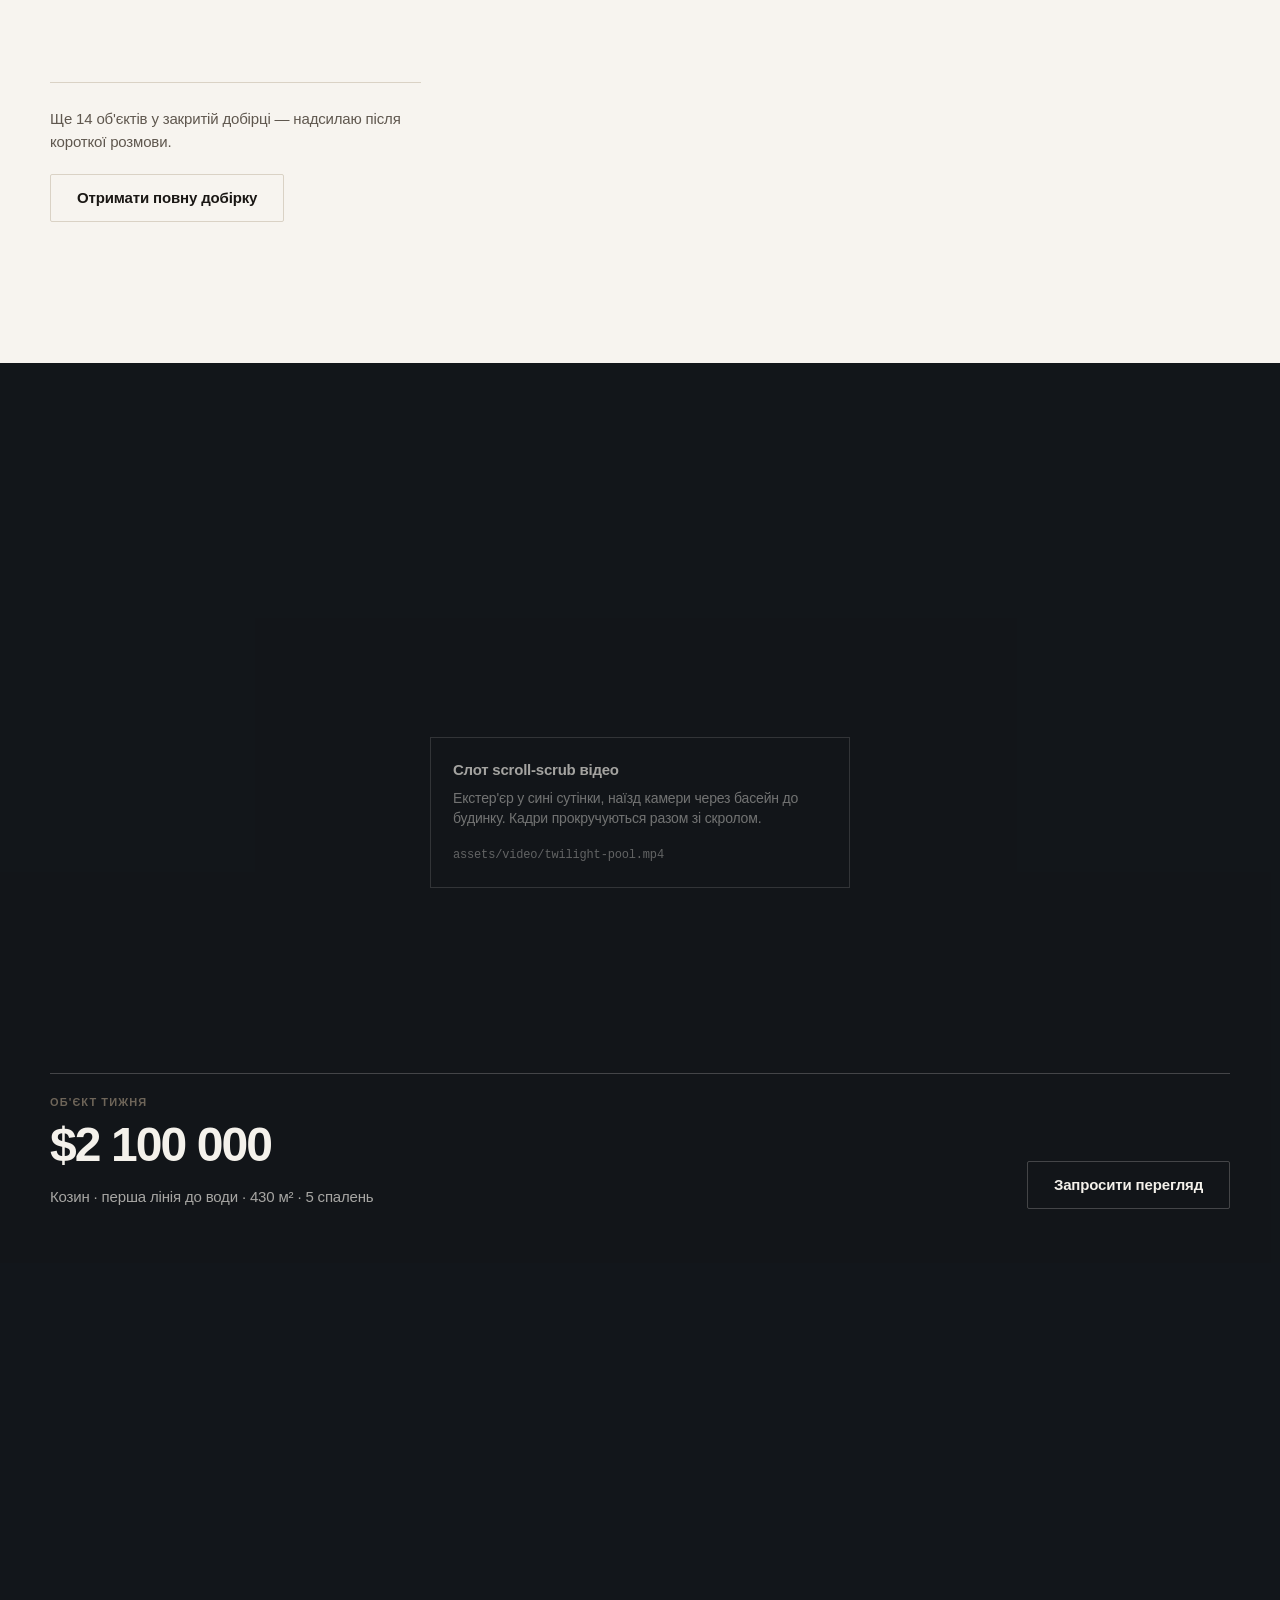
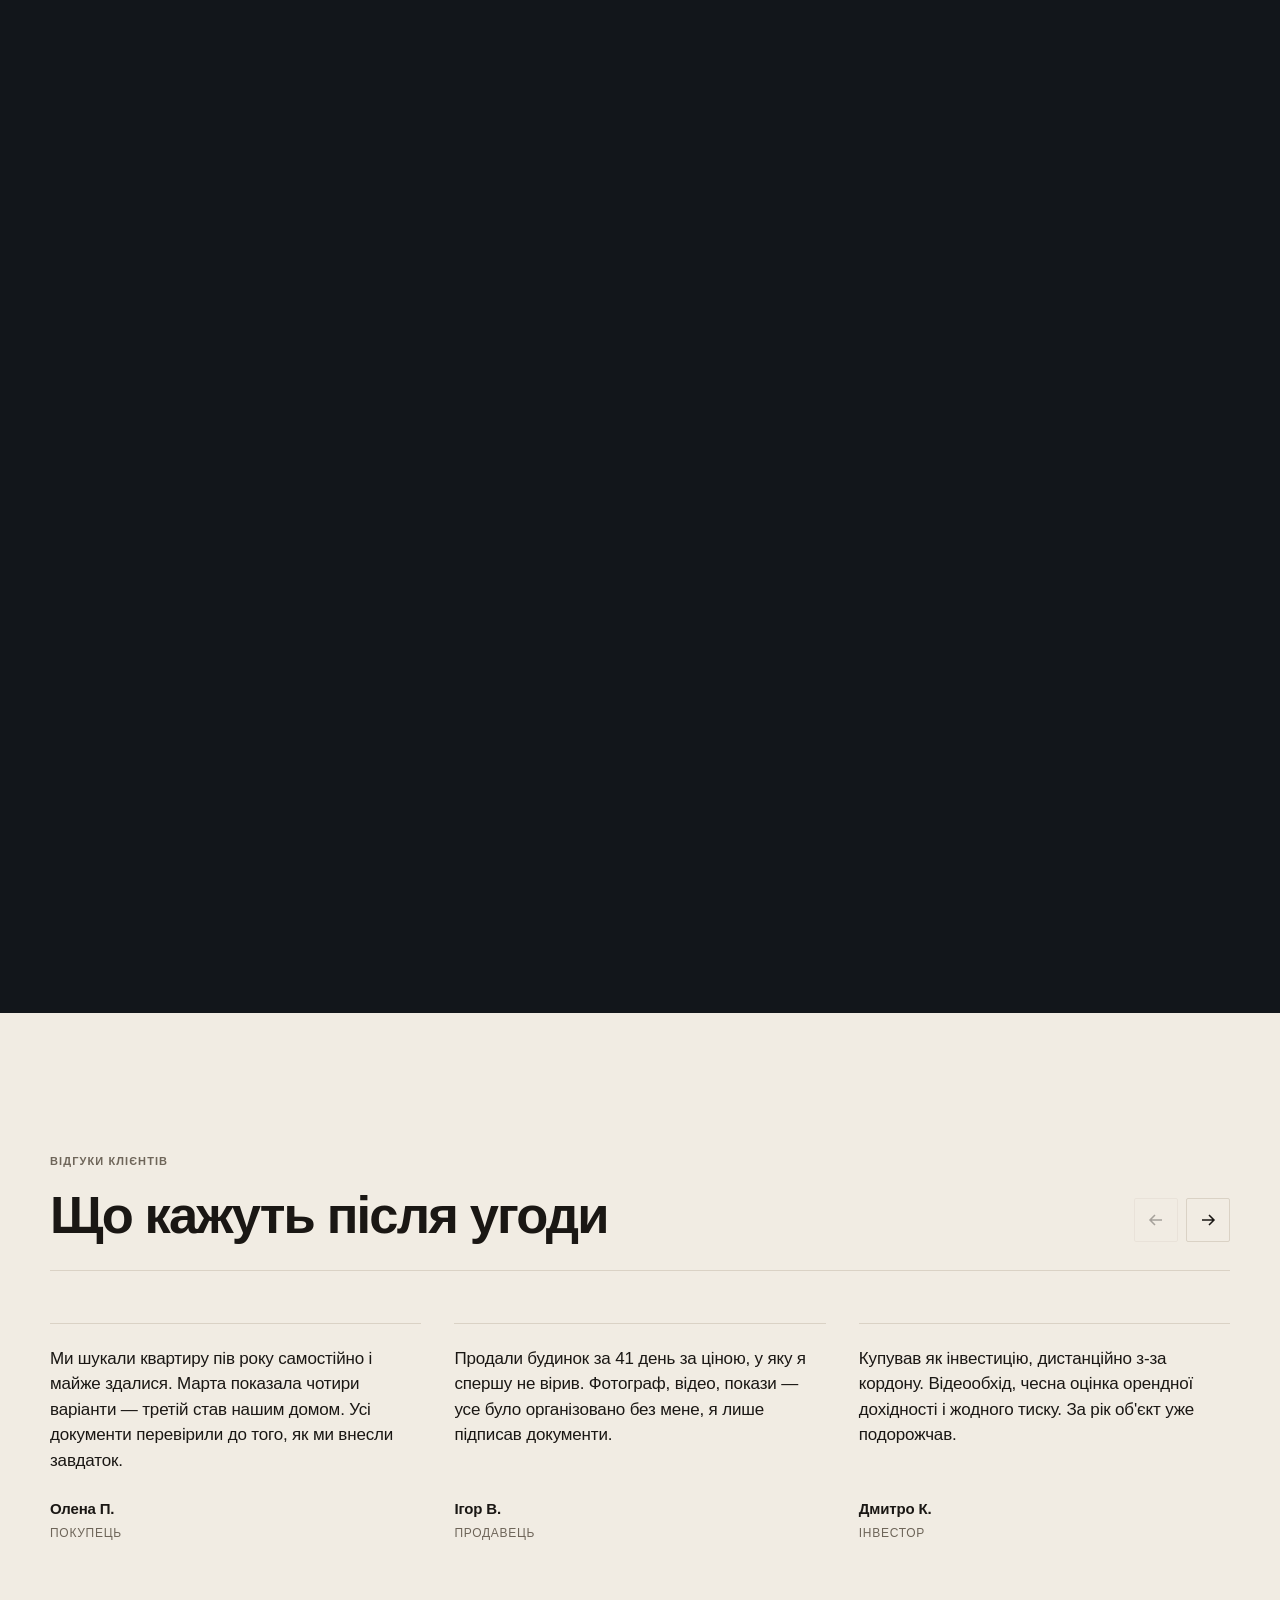
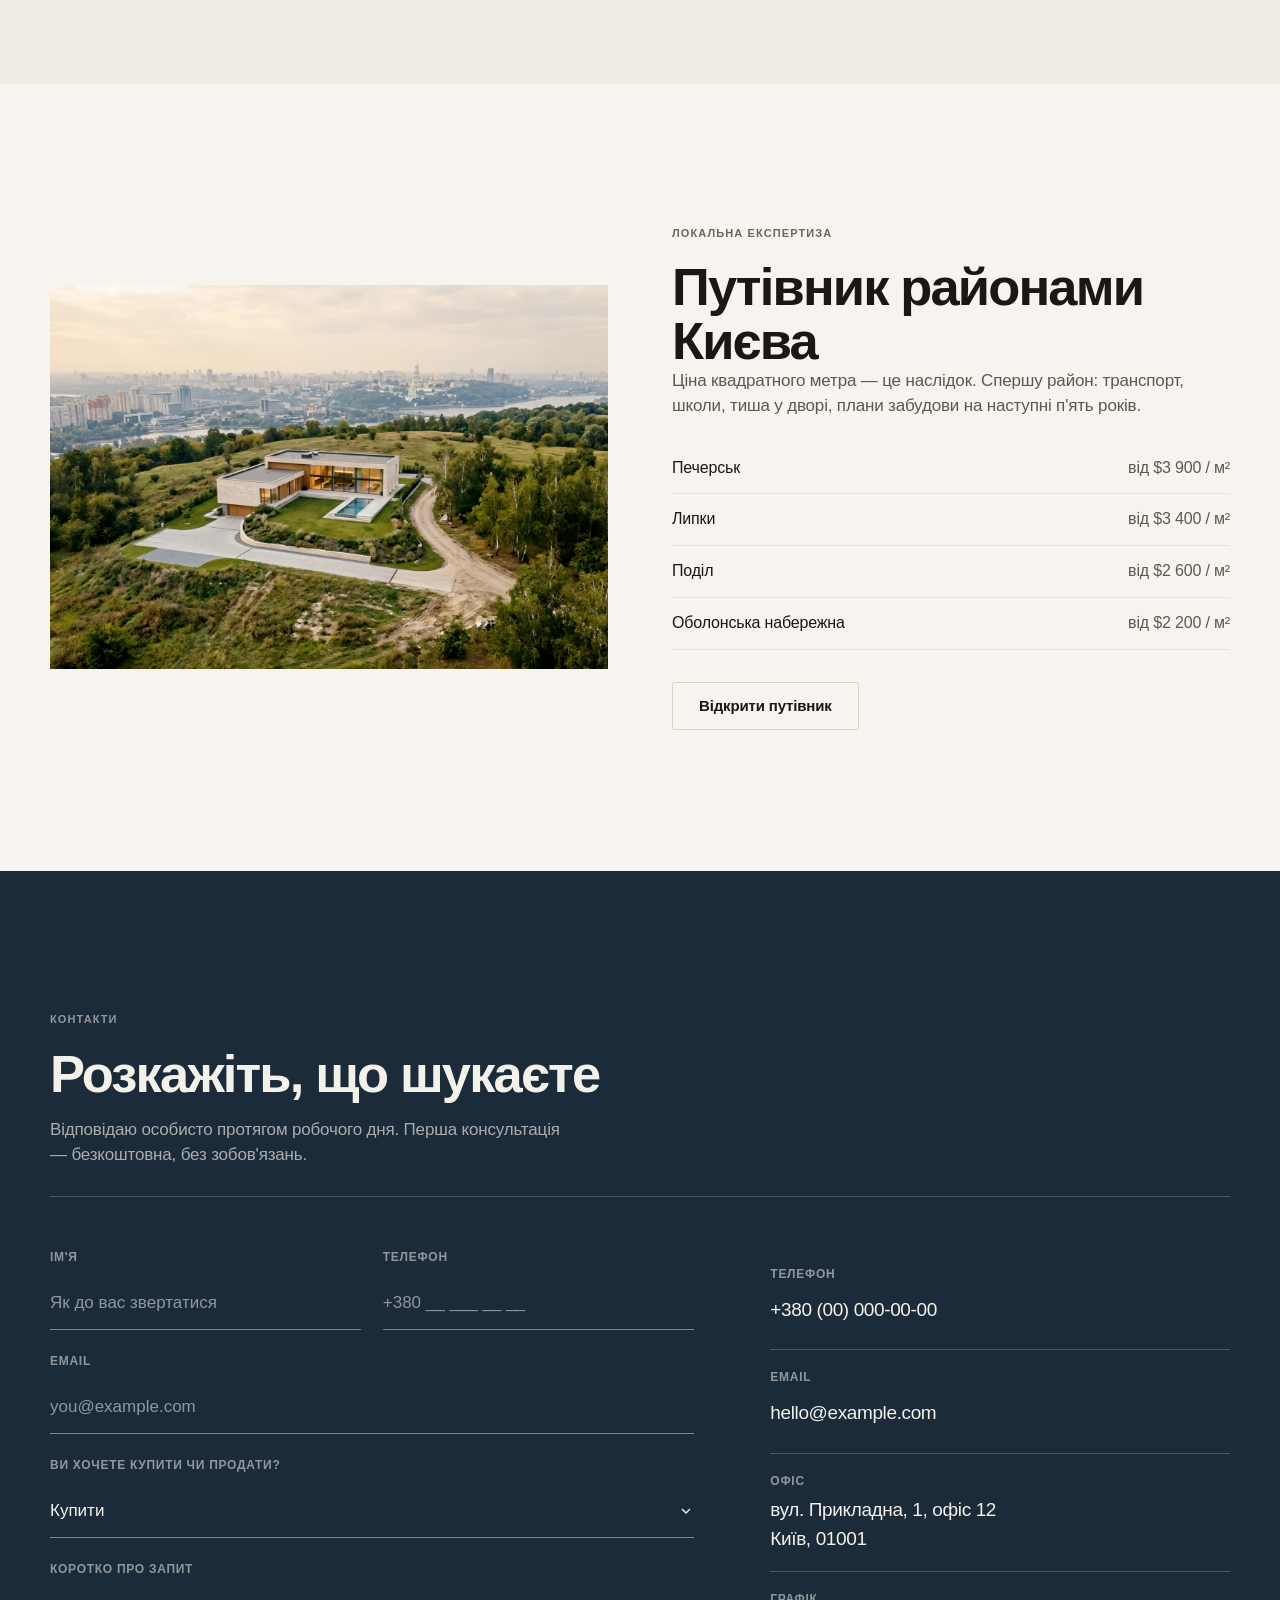
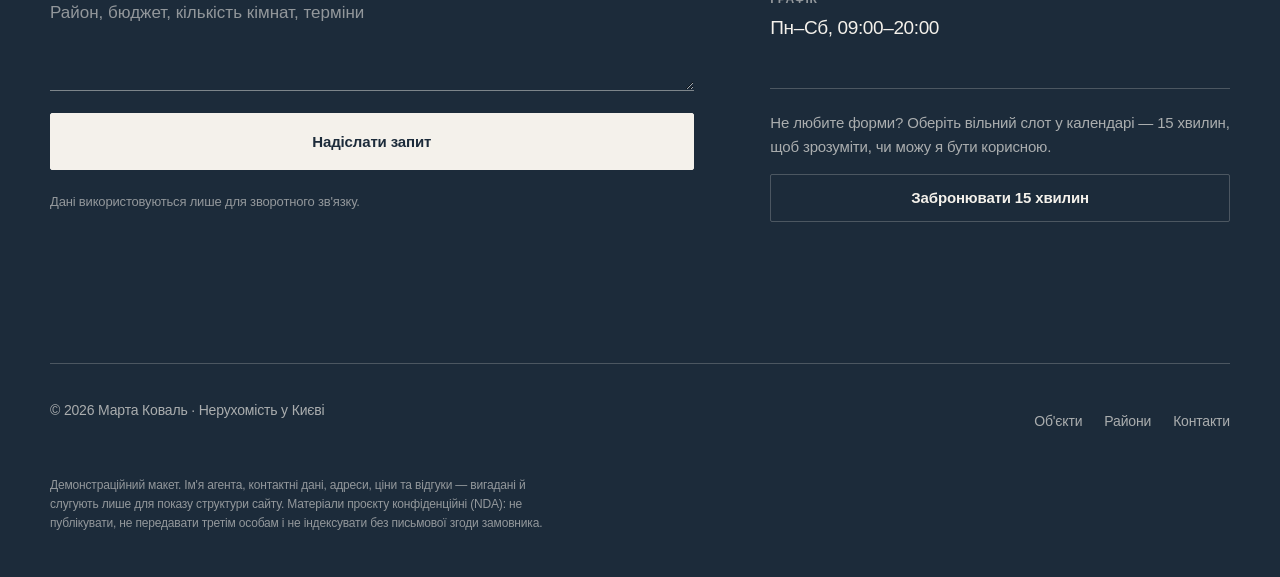
==== commit 56ea7081: "Полагодити відео на Cloudflare: blob замість Range-запитів Workers Assets не віддає часткові відпові" ====
--- a/index.html
+++ b/index.html
@@ -11,7 +11,7 @@
 <meta property="og:description" content="Підбір, продаж і супровід угод з преміальною нерухомістю в Києві.">
 <meta property="og:type" content="website">
 <link rel="icon" href="data:image/svg+xml,%3Csvg xmlns='http://www.w3.org/2000/svg' viewBox='0 0 32 32'%3E%3Crect width='32' height='32' fill='%231C2B3A'/%3E%3Cpath d='M7 17.5 16 9l9 8.5V24h-6v-5h-6v5H7z' fill='%23F7F4EF'/%3E%3C/svg%3E">
-<link rel="stylesheet" href="css/style.css?v=7">
+<link rel="stylesheet" href="css/style.css?v=12">
 </head>
 <body>
 
@@ -353,6 +353,6 @@
   </div>
 </footer>
 
-<script src="js/main.js?v=7"></script>
+<script src="js/main.js?v=12"></script>
 </body>
 </html>
--- a/css/style.css
+++ b/css/style.css
@@ -164,10 +164,16 @@
 }
 
 /* ---------- слоти медіа (пласкі, без градієнтів) ---------- */
+/* слот-заглушка лежить ПІД відео: видно її, лише доки кадру ще немає
+   (жодних таймаутів у JS — повільна мережа не ховає відео) */
 .media-slot{
-  position:relative;width:100%;height:100%;
+  position:absolute;inset:0;z-index:0;
   background:var(--bg-alt);display:grid;place-items:center;padding:24px;
 }
+[data-video-slot]:not(.hero__media):not(.subhero__media){position:relative}
+[data-video-slot] > video{position:absolute;inset:0;width:100%;height:100%;object-fit:cover;z-index:1}
+/* поки файл вантажиться — заглушка приглушена, щоб не читалась як помилка */
+[data-video-slot].is-loading > .media-slot .media-slot__label{opacity:.45;transition:opacity .3s var(--ease)}
 .media-slot--dark{background:#161A1F}
 .media-slot__label{max-width:420px;text-align:left;border:1px solid var(--line);padding:20px 22px}
 .media-slot--dark .media-slot__label{border-color:var(--line-dark)}
